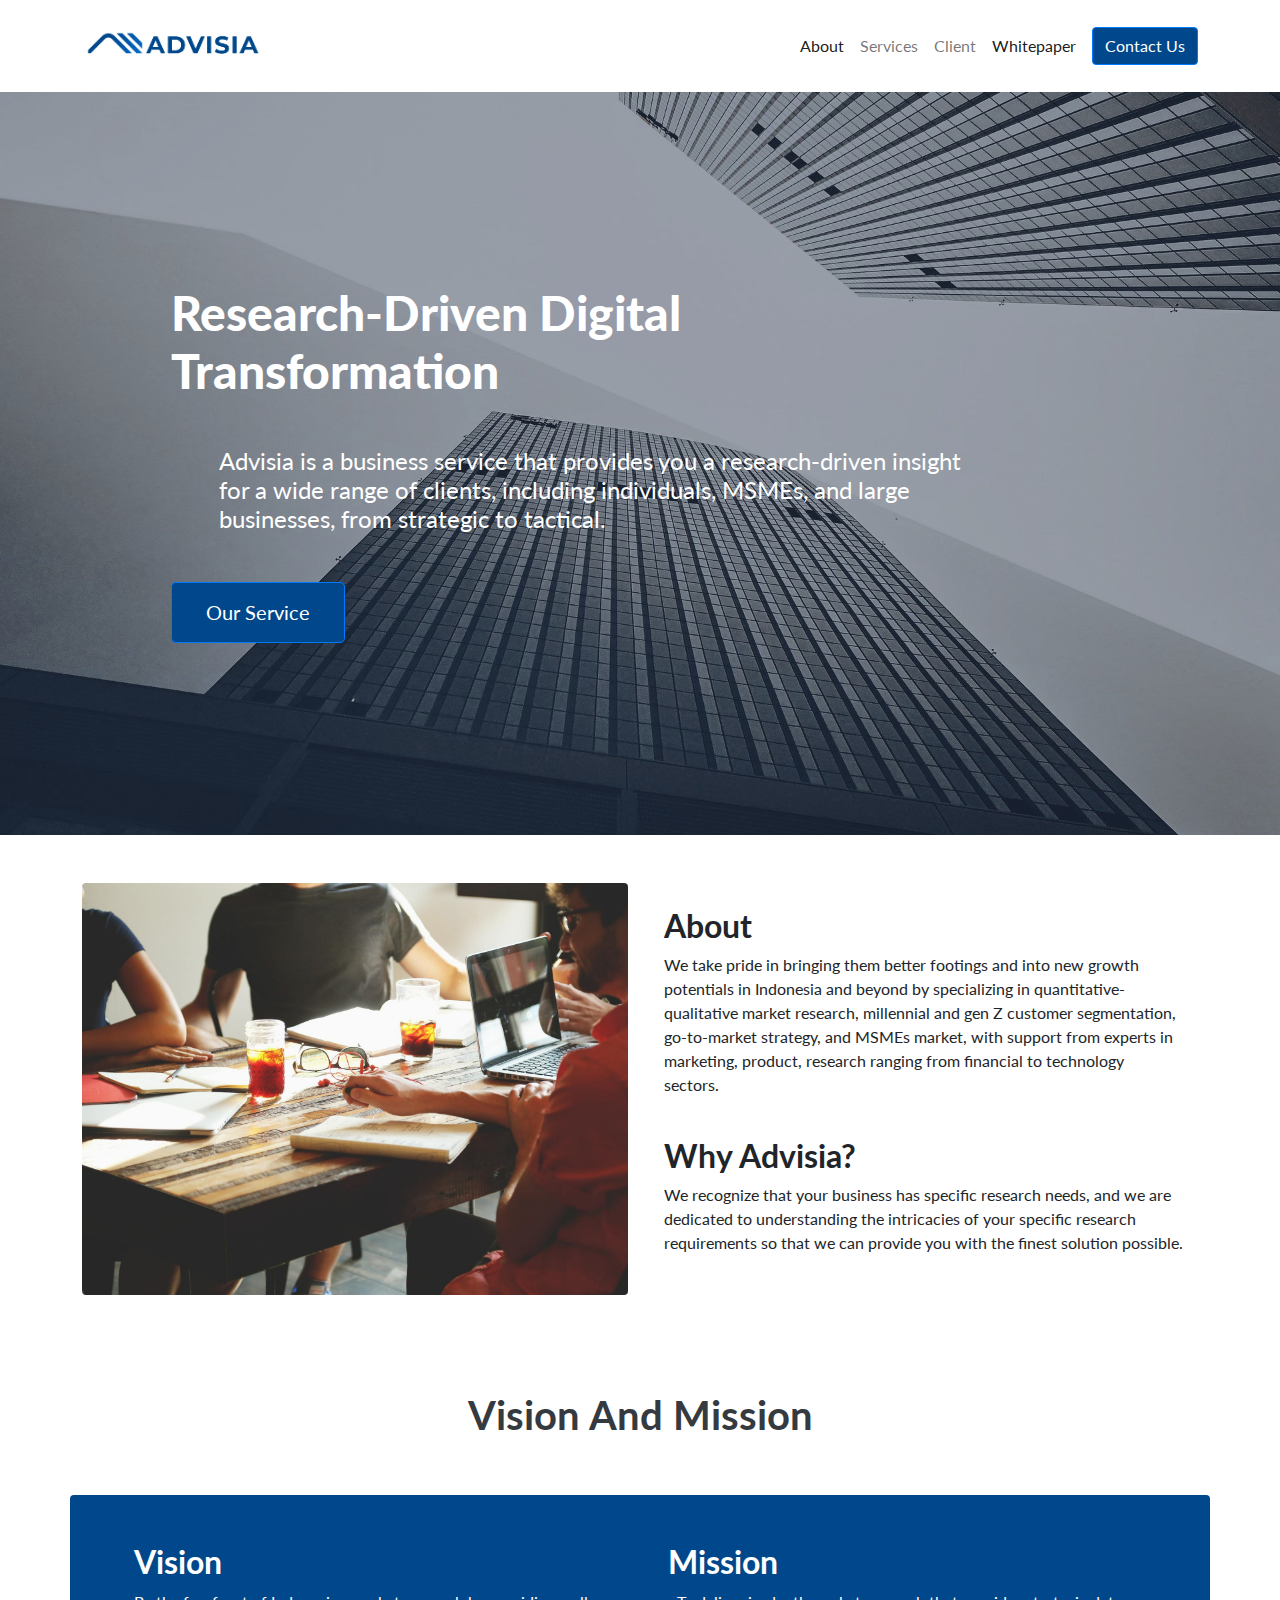
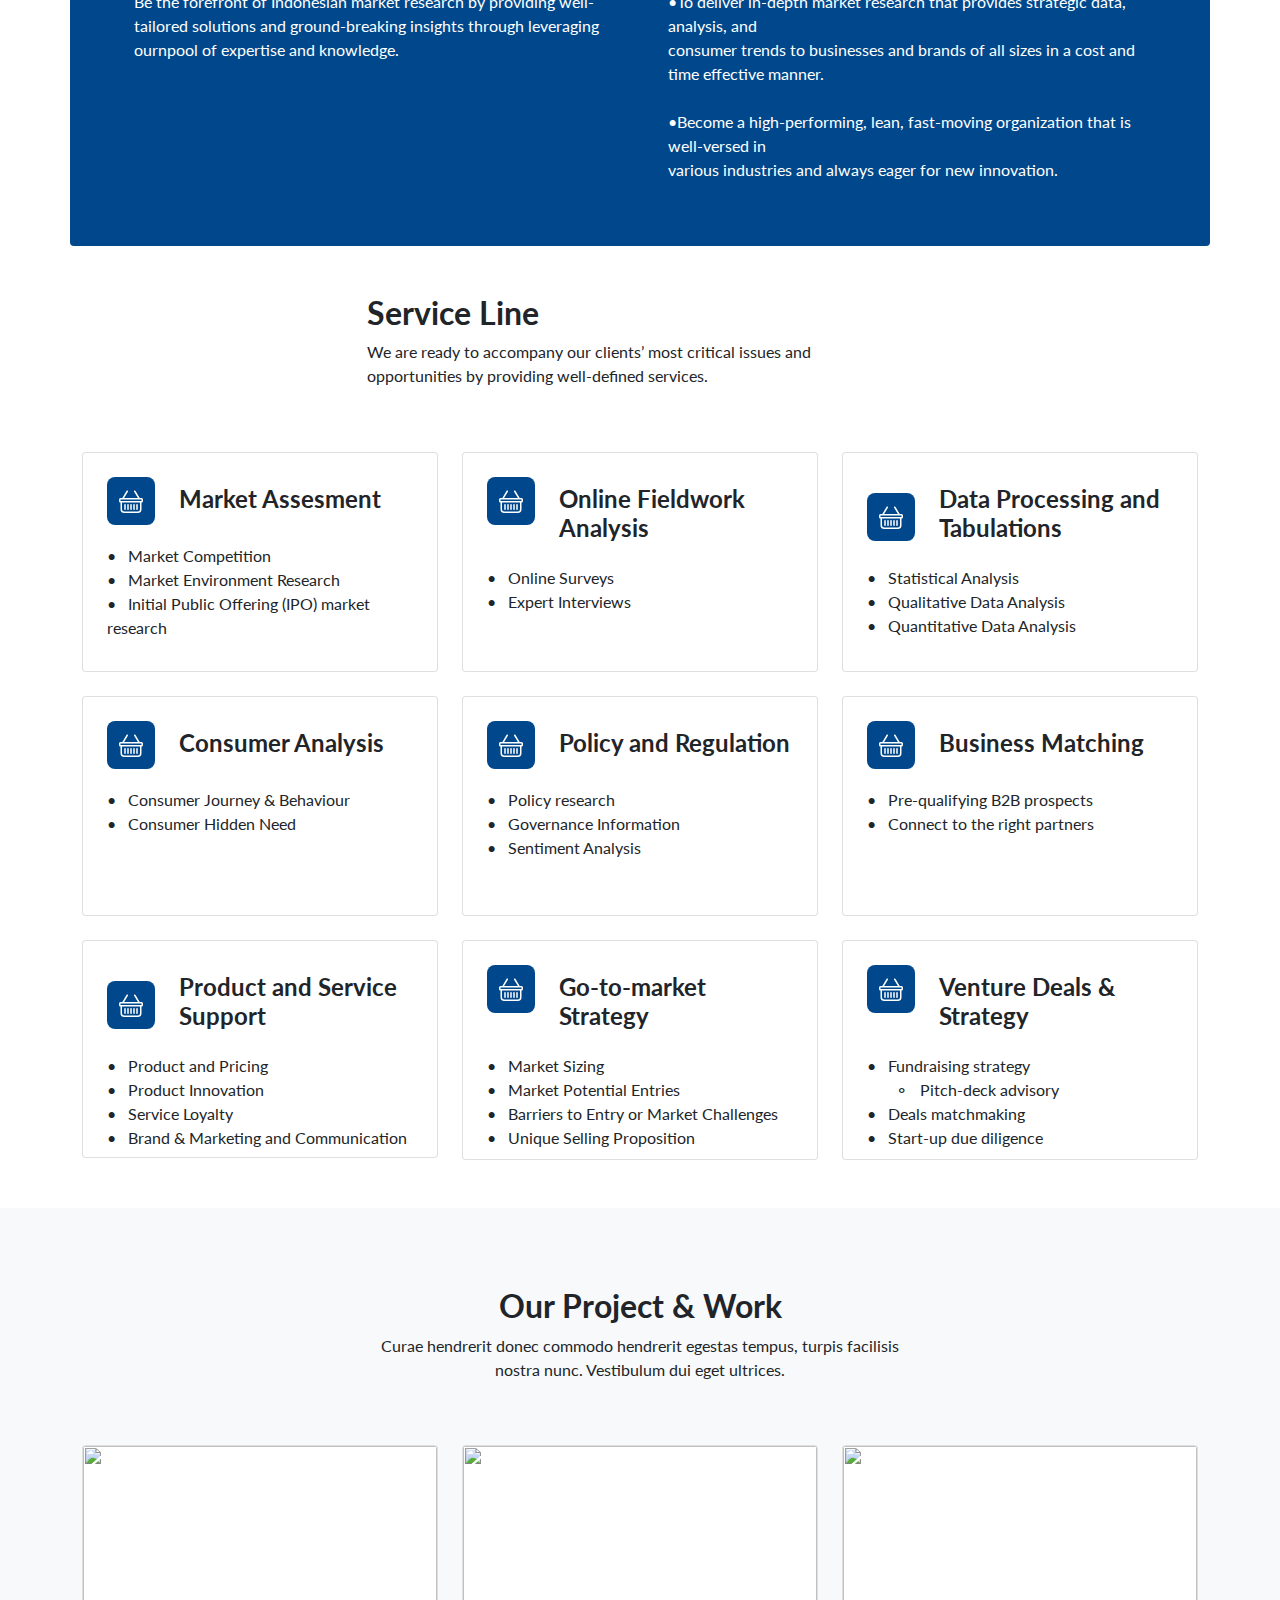
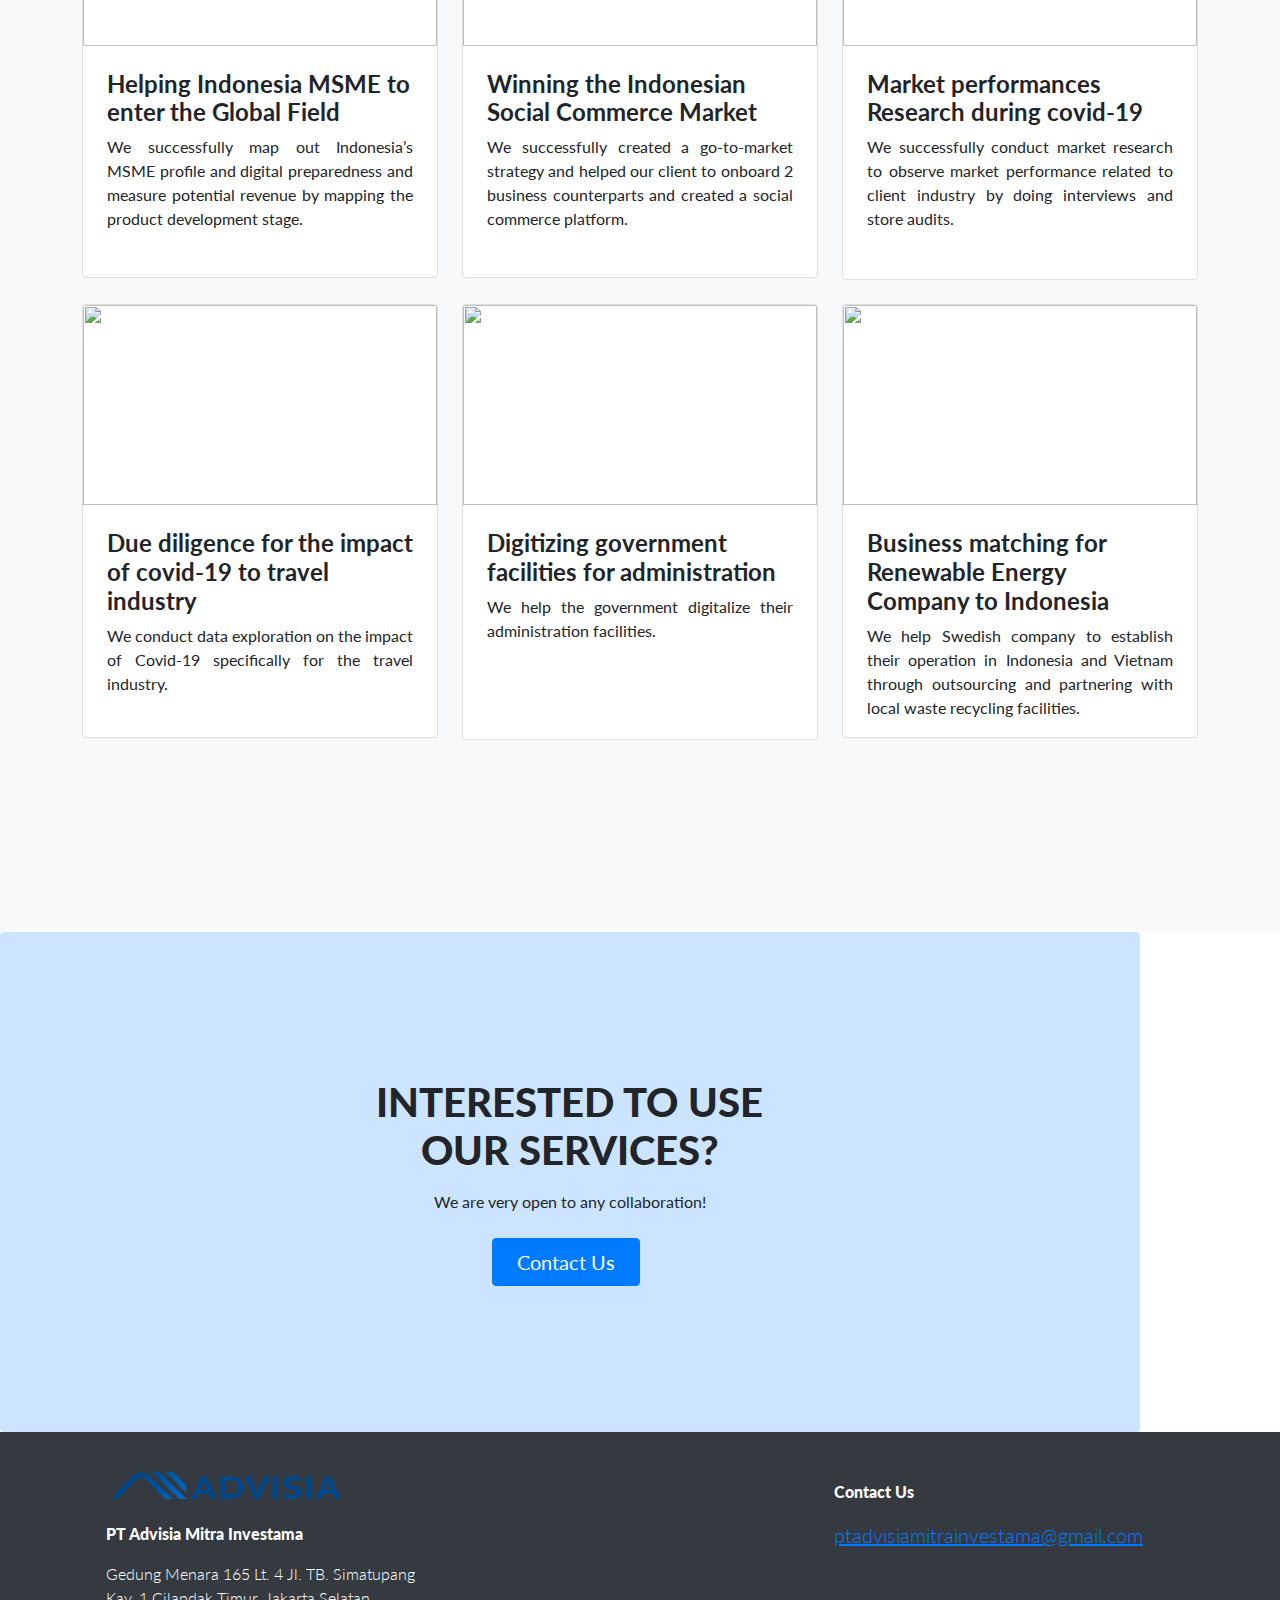
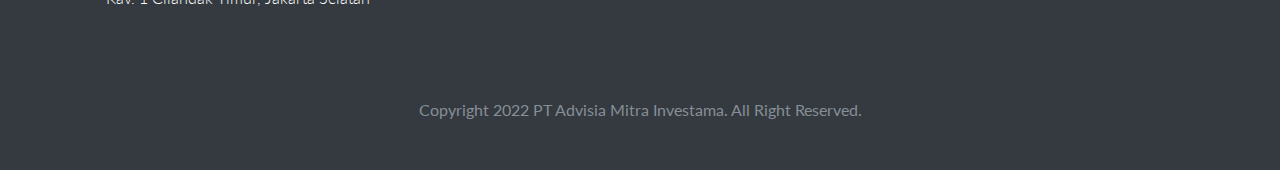
==== index.html @ 98054dd5 "First Commit" ====
<!DOCTYPE html>
<html style="--bs-primary: #00488B;--bs-primary-rgb: 0,72,139;">

<head>
    <meta charset="utf-8">
    <meta name="viewport" content="width=device-width, initial-scale=1.0, shrink-to-fit=no">
    <title>Home - Brand</title>
    <link rel="stylesheet" href="assets/bootstrap/css/bootstrap.min.css">
    <link rel="stylesheet" href="https://fonts.googleapis.com/css?family=Lato:300,400,700,300italic,400italic,700italic&amp;display=swap">
    <link rel="stylesheet" href="assets/css/Articles-Cards.css">
    <link rel="stylesheet" href="assets/css/Features-Cards.css">
</head>

<body>
    <nav class="navbar navbar-light navbar-expand-md py-3">
        <div class="container"><a class="navbar-brand d-flex align-items-center" href="#"><img src="assets/img/Logo%20adv.png" height="50px"></a><button data-bs-toggle="collapse" class="navbar-toggler" data-bs-target="#navcol-2"><span class="visually-hidden">Toggle navigation</span><span class="navbar-toggler-icon"></span></button>
            <div class="collapse navbar-collapse" id="navcol-2">
                <ul class="navbar-nav fw-normal d-xl-flex ms-auto">
                    <li class="nav-item"><a class="nav-link active" href="#">About</a></li>
                    <li class="nav-item"><a class="nav-link" href="#">Services</a></li>
                    <li class="nav-item"><a class="nav-link" href="#">Client</a></li>
                    <li class="nav-item"><a class="nav-link active" href="Whitepaper.html">Whitepaper</a></li>
                </ul><a class="btn btn-primary ms-md-2" role="button" href="#" style="background: #00488B;">Contact Us</a>
            </div>
        </div>
    </nav>
    <header class="text-center text-white masthead" style="background:url('assets/img/Header_BG.jpg')no-repeat center center;background-size:cover;">
        <div class="text-start overlay"></div>
        <div class="container" style="padding: 0px;text-align: left;margin-left: 25.2px;margin-right: 19.2px;">
            <div class="row">
                <div class="col-lg-11 col-xl-9 mx-auto position-relative">
                    <h1 class="fw-bolder text-start mb-5" style="padding: 0px;margin-right: 18px;"><strong>Research-Driven Digital Transformation</strong><br></h1>
                </div>
                <div class="col-lg-11 col-xl-8 col-xxl-9 mx-auto position-relative">
                    <h4 class="fw-normal text-start mb-5">Advisia is a business service that provides you a research-driven insight for a wide range of clients, including individuals, MSMEs, and large businesses, from strategic to tactical.<br></h4>
                </div>
                <div class="col-lg-11 col-xl-9 mx-auto position-relative"><button class="btn btn-primary btn-lg" type="button" style="width: 174.325px;height: 61px;background: #00488B;">Our Service</button></div>
            </div>
        </div>
    </header>
    <section>
        <div class="container py-4 py-xl-5">
            <div class="row row-cols-1 row-cols-md-2">
                <div class="col-xxl-5"><img class="rounded w-100 h-100 fit-cover" style="min-height: 300px;" src="assets/img/About_BG.jpg"></div>
                <div class="col d-flex flex-column justify-content-center p-4">
                    <div class="text-center text-md-start d-flex flex-column align-items-center align-items-md-start">
                        <div>
                            <h2>About</h2>
                            <p class="text-start">We take pride in bringing them better footings and into new growth potentials in Indonesia and beyond by specializing in quantitative-qualitative market research, millennial and gen Z customer segmentation, go-to-market strategy, and MSMEs market, with support from experts in marketing, product, research ranging from financial to technology sectors.&nbsp;<br><br></p>
                            <h2>Why Advisia?</h2>
                            <p class="text-start">We recognize that your business has specific research needs, and we are dedicated to understanding the intricacies of your specific research requirements so that we can provide you with the finest solution possible.<br></p>
                        </div>
                    </div>
                </div>
            </div>
        </div>
    </section>
    <div class="row mb-5 mt-5">
        <div class="col-md-8 col-xl-6 text-center mx-auto">
            <h1 class="text-dark">Vision And Mission</h1>
        </div>
    </div>
    <section>
        <div class="container text-white bg-primary border rounded border-0 p-4 p-lg-5 py-4 py-xl-5">
            <div class="row">
                <div class="col-md-6">
                    <div class="px-3">
                        <h2 class="text-white">Vision</h2>
                        <p>Be the forefront of Indonesian market research by providing well-tailored solutions and ground-breaking insights through leveraging ournpool of expertise and knowledge.<br></p>
                    </div>
                </div>
                <div class="col-md-6">
                    <div class="px-3">
                        <h2 class="text-white">Mission</h2>
                        <p>•To deliver in-depth market research that provides strategic data, analysis, and<br>consumer trends to businesses and brands of all sizes in a cost and time effective manner.<br><br>•Become a high-performing, lean, fast-moving organization that is well-versed in<br>various industries and always eager for new innovation.<br></p>
                    </div>
                </div>
            </div>
        </div>
    </section>
    <section>
        <div class="container py-4 py-xl-5">
            <div class="row mb-5">
                <div class="col-md-8 col-xl-6 text-center mx-auto">
                    <h2 class="text-start">Service Line</h2>
                    <p class="text-start w-lg-50">We are ready to accompany our clients’ most critical issues and<br>opportunities by providing well-defined services.<br></p>
                </div>
            </div>
            <div class="row gy-4 row-cols-1 row-cols-md-2 row-cols-xl-3">
                <div class="col">
                    <div class="card">
                        <div class="card-body p-4" style="height: 218px;">
                            <div class="row">
                                <div class="col-auto">
                                    <div class="bs-icon-md bs-icon-rounded bs-icon-primary d-flex justify-content-center align-items-center d-inline-block mb-1 bs-icon"><svg xmlns="http://www.w3.org/2000/svg" width="1em" height="1em" fill="currentColor" viewBox="0 0 16 16" class="bi bi-basket">
                                            <path d="M5.757 1.071a.5.5 0 0 1 .172.686L3.383 6h9.234L10.07 1.757a.5.5 0 1 1 .858-.514L13.783 6H15a1 1 0 0 1 1 1v1a1 1 0 0 1-1 1v4.5a2.5 2.5 0 0 1-2.5 2.5h-9A2.5 2.5 0 0 1 1 13.5V9a1 1 0 0 1-1-1V7a1 1 0 0 1 1-1h1.217L5.07 1.243a.5.5 0 0 1 .686-.172zM2 9v4.5A1.5 1.5 0 0 0 3.5 15h9a1.5 1.5 0 0 0 1.5-1.5V9H2zM1 7v1h14V7H1zm3 3a.5.5 0 0 1 .5.5v3a.5.5 0 0 1-1 0v-3A.5.5 0 0 1 4 10zm2 0a.5.5 0 0 1 .5.5v3a.5.5 0 0 1-1 0v-3A.5.5 0 0 1 6 10zm2 0a.5.5 0 0 1 .5.5v3a.5.5 0 0 1-1 0v-3A.5.5 0 0 1 8 10zm2 0a.5.5 0 0 1 .5.5v3a.5.5 0 0 1-1 0v-3a.5.5 0 0 1 .5-.5zm2 0a.5.5 0 0 1 .5.5v3a.5.5 0 0 1-1 0v-3a.5.5 0 0 1 .5-.5z"></path>
                                        </svg></div>
                                </div>
                                <div class="col">
                                    <h4 class="text-start mt-2">Market Assesment</h4>
                                </div>
                            </div>
                            <p class="text-start card-text" style="margin-top: 15px;">•&nbsp; &nbsp;Market Competition<br>•&nbsp; &nbsp;Market Environment Research<br>•&nbsp; &nbsp;Initial Public Offering (IPO) market research<br><br></p>
                        </div>
                    </div>
                </div>
                <div class="col">
                    <div class="card">
                        <div class="card-body p-4" style="height: 218px;">
                            <div class="row">
                                <div class="col-auto">
                                    <div class="bs-icon-md bs-icon-rounded bs-icon-primary d-flex justify-content-center align-items-center d-inline-block mb-1 bs-icon"><svg xmlns="http://www.w3.org/2000/svg" width="1em" height="1em" fill="currentColor" viewBox="0 0 16 16" class="bi bi-basket">
                                            <path d="M5.757 1.071a.5.5 0 0 1 .172.686L3.383 6h9.234L10.07 1.757a.5.5 0 1 1 .858-.514L13.783 6H15a1 1 0 0 1 1 1v1a1 1 0 0 1-1 1v4.5a2.5 2.5 0 0 1-2.5 2.5h-9A2.5 2.5 0 0 1 1 13.5V9a1 1 0 0 1-1-1V7a1 1 0 0 1 1-1h1.217L5.07 1.243a.5.5 0 0 1 .686-.172zM2 9v4.5A1.5 1.5 0 0 0 3.5 15h9a1.5 1.5 0 0 0 1.5-1.5V9H2zM1 7v1h14V7H1zm3 3a.5.5 0 0 1 .5.5v3a.5.5 0 0 1-1 0v-3A.5.5 0 0 1 4 10zm2 0a.5.5 0 0 1 .5.5v3a.5.5 0 0 1-1 0v-3A.5.5 0 0 1 6 10zm2 0a.5.5 0 0 1 .5.5v3a.5.5 0 0 1-1 0v-3A.5.5 0 0 1 8 10zm2 0a.5.5 0 0 1 .5.5v3a.5.5 0 0 1-1 0v-3a.5.5 0 0 1 .5-.5zm2 0a.5.5 0 0 1 .5.5v3a.5.5 0 0 1-1 0v-3a.5.5 0 0 1 .5-.5z"></path>
                                        </svg></div>
                                </div>
                                <div class="col">
                                    <h4 class="text-start mt-2">Online Fieldwork Analysis<br></h4>
                                </div>
                            </div>
                            <p class="text-start card-text" style="margin-top: 15px;">•&nbsp; &nbsp;Online Surveys<br>•&nbsp; &nbsp;Expert Interviews<br><br><br></p>
                        </div>
                    </div>
                </div>
                <div class="col">
                    <div class="card">
                        <div class="card-body p-4" style="height: 218px;">
                            <div class="row">
                                <div class="col-auto">
                                    <div class="bs-icon-md bs-icon-rounded bs-icon-primary text-center d-flex justify-content-center align-items-center d-inline-block mb-1 bs-icon mt-3"><svg xmlns="http://www.w3.org/2000/svg" width="1em" height="1em" fill="currentColor" viewBox="0 0 16 16" class="bi bi-basket">
                                            <path d="M5.757 1.071a.5.5 0 0 1 .172.686L3.383 6h9.234L10.07 1.757a.5.5 0 1 1 .858-.514L13.783 6H15a1 1 0 0 1 1 1v1a1 1 0 0 1-1 1v4.5a2.5 2.5 0 0 1-2.5 2.5h-9A2.5 2.5 0 0 1 1 13.5V9a1 1 0 0 1-1-1V7a1 1 0 0 1 1-1h1.217L5.07 1.243a.5.5 0 0 1 .686-.172zM2 9v4.5A1.5 1.5 0 0 0 3.5 15h9a1.5 1.5 0 0 0 1.5-1.5V9H2zM1 7v1h14V7H1zm3 3a.5.5 0 0 1 .5.5v3a.5.5 0 0 1-1 0v-3A.5.5 0 0 1 4 10zm2 0a.5.5 0 0 1 .5.5v3a.5.5 0 0 1-1 0v-3A.5.5 0 0 1 6 10zm2 0a.5.5 0 0 1 .5.5v3a.5.5 0 0 1-1 0v-3A.5.5 0 0 1 8 10zm2 0a.5.5 0 0 1 .5.5v3a.5.5 0 0 1-1 0v-3a.5.5 0 0 1 .5-.5zm2 0a.5.5 0 0 1 .5.5v3a.5.5 0 0 1-1 0v-3a.5.5 0 0 1 .5-.5z"></path>
                                        </svg></div>
                                </div>
                                <div class="col">
                                    <h4 class="text-start mt-2">Data Processing and Tabulations<br></h4>
                                </div>
                            </div>
                            <p class="text-start card-text" style="margin-top: 15px;">•&nbsp; &nbsp;Statistical Analysis<br>•&nbsp; &nbsp;Qualitative Data Analysis<br>•&nbsp; &nbsp;Quantitative Data Analysis<br><br></p>
                        </div>
                    </div>
                </div>
                <div class="col">
                    <div class="card">
                        <div class="card-body p-4" style="height: 218px;">
                            <div class="row">
                                <div class="col-auto">
                                    <div class="bs-icon-md bs-icon-rounded bs-icon-primary d-flex justify-content-center align-items-center d-inline-block mb-1 bs-icon"><svg xmlns="http://www.w3.org/2000/svg" width="1em" height="1em" fill="currentColor" viewBox="0 0 16 16" class="bi bi-basket">
                                            <path d="M5.757 1.071a.5.5 0 0 1 .172.686L3.383 6h9.234L10.07 1.757a.5.5 0 1 1 .858-.514L13.783 6H15a1 1 0 0 1 1 1v1a1 1 0 0 1-1 1v4.5a2.5 2.5 0 0 1-2.5 2.5h-9A2.5 2.5 0 0 1 1 13.5V9a1 1 0 0 1-1-1V7a1 1 0 0 1 1-1h1.217L5.07 1.243a.5.5 0 0 1 .686-.172zM2 9v4.5A1.5 1.5 0 0 0 3.5 15h9a1.5 1.5 0 0 0 1.5-1.5V9H2zM1 7v1h14V7H1zm3 3a.5.5 0 0 1 .5.5v3a.5.5 0 0 1-1 0v-3A.5.5 0 0 1 4 10zm2 0a.5.5 0 0 1 .5.5v3a.5.5 0 0 1-1 0v-3A.5.5 0 0 1 6 10zm2 0a.5.5 0 0 1 .5.5v3a.5.5 0 0 1-1 0v-3A.5.5 0 0 1 8 10zm2 0a.5.5 0 0 1 .5.5v3a.5.5 0 0 1-1 0v-3a.5.5 0 0 1 .5-.5zm2 0a.5.5 0 0 1 .5.5v3a.5.5 0 0 1-1 0v-3a.5.5 0 0 1 .5-.5z"></path>
                                        </svg></div>
                                </div>
                                <div class="col">
                                    <h4 class="text-start mt-2">Consumer Analysis<br></h4>
                                </div>
                            </div>
                            <p class="text-start card-text" style="margin-top: 15px;">•&nbsp; &nbsp;Consumer Journey &amp; Behaviour<br>•&nbsp; &nbsp;Consumer Hidden Need<br></p>
                        </div>
                    </div>
                </div>
                <div class="col">
                    <div class="card">
                        <div class="card-body p-4" style="height: 218px;">
                            <div class="row">
                                <div class="col-auto">
                                    <div class="bs-icon-md bs-icon-rounded bs-icon-primary d-flex justify-content-center align-items-center d-inline-block mb-1 bs-icon"><svg xmlns="http://www.w3.org/2000/svg" width="1em" height="1em" fill="currentColor" viewBox="0 0 16 16" class="bi bi-basket">
                                            <path d="M5.757 1.071a.5.5 0 0 1 .172.686L3.383 6h9.234L10.07 1.757a.5.5 0 1 1 .858-.514L13.783 6H15a1 1 0 0 1 1 1v1a1 1 0 0 1-1 1v4.5a2.5 2.5 0 0 1-2.5 2.5h-9A2.5 2.5 0 0 1 1 13.5V9a1 1 0 0 1-1-1V7a1 1 0 0 1 1-1h1.217L5.07 1.243a.5.5 0 0 1 .686-.172zM2 9v4.5A1.5 1.5 0 0 0 3.5 15h9a1.5 1.5 0 0 0 1.5-1.5V9H2zM1 7v1h14V7H1zm3 3a.5.5 0 0 1 .5.5v3a.5.5 0 0 1-1 0v-3A.5.5 0 0 1 4 10zm2 0a.5.5 0 0 1 .5.5v3a.5.5 0 0 1-1 0v-3A.5.5 0 0 1 6 10zm2 0a.5.5 0 0 1 .5.5v3a.5.5 0 0 1-1 0v-3A.5.5 0 0 1 8 10zm2 0a.5.5 0 0 1 .5.5v3a.5.5 0 0 1-1 0v-3a.5.5 0 0 1 .5-.5zm2 0a.5.5 0 0 1 .5.5v3a.5.5 0 0 1-1 0v-3a.5.5 0 0 1 .5-.5z"></path>
                                        </svg></div>
                                </div>
                                <div class="col">
                                    <h4 class="text-start mt-2">Policy and Regulation<br></h4>
                                </div>
                            </div>
                            <p class="text-start card-text" style="margin-top: 15px;">•&nbsp; &nbsp;Policy research<br>•&nbsp; &nbsp;Governance Information<br>•&nbsp; &nbsp;Sentiment Analysis<br><br></p>
                        </div>
                    </div>
                </div>
                <div class="col">
                    <div class="card">
                        <div class="card-body p-4" style="height: 218px;">
                            <div class="row">
                                <div class="col-auto">
                                    <div class="bs-icon-md bs-icon-rounded bs-icon-primary d-flex justify-content-center align-items-center d-inline-block mb-1 bs-icon"><svg xmlns="http://www.w3.org/2000/svg" width="1em" height="1em" fill="currentColor" viewBox="0 0 16 16" class="bi bi-basket">
                                            <path d="M5.757 1.071a.5.5 0 0 1 .172.686L3.383 6h9.234L10.07 1.757a.5.5 0 1 1 .858-.514L13.783 6H15a1 1 0 0 1 1 1v1a1 1 0 0 1-1 1v4.5a2.5 2.5 0 0 1-2.5 2.5h-9A2.5 2.5 0 0 1 1 13.5V9a1 1 0 0 1-1-1V7a1 1 0 0 1 1-1h1.217L5.07 1.243a.5.5 0 0 1 .686-.172zM2 9v4.5A1.5 1.5 0 0 0 3.5 15h9a1.5 1.5 0 0 0 1.5-1.5V9H2zM1 7v1h14V7H1zm3 3a.5.5 0 0 1 .5.5v3a.5.5 0 0 1-1 0v-3A.5.5 0 0 1 4 10zm2 0a.5.5 0 0 1 .5.5v3a.5.5 0 0 1-1 0v-3A.5.5 0 0 1 6 10zm2 0a.5.5 0 0 1 .5.5v3a.5.5 0 0 1-1 0v-3A.5.5 0 0 1 8 10zm2 0a.5.5 0 0 1 .5.5v3a.5.5 0 0 1-1 0v-3a.5.5 0 0 1 .5-.5zm2 0a.5.5 0 0 1 .5.5v3a.5.5 0 0 1-1 0v-3a.5.5 0 0 1 .5-.5z"></path>
                                        </svg></div>
                                </div>
                                <div class="col">
                                    <h4 class="text-start mt-2">Business Matching<br></h4>
                                </div>
                            </div>
                            <p class="text-start card-text" style="margin-top: 15px;">•&nbsp; &nbsp;Pre-qualifying B2B prospects<br>•&nbsp; &nbsp;Connect to the right partners<br><br></p>
                        </div>
                    </div>
                </div>
                <div class="col">
                    <div class="card" style="height: 218px;">
                        <div class="card-body p-4">
                            <div class="row">
                                <div class="col-auto">
                                    <div class="bs-icon-md bs-icon-rounded bs-icon-primary d-flex justify-content-center align-items-center d-inline-block mb-1 bs-icon mt-3"><svg xmlns="http://www.w3.org/2000/svg" width="1em" height="1em" fill="currentColor" viewBox="0 0 16 16" class="bi bi-basket">
                                            <path d="M5.757 1.071a.5.5 0 0 1 .172.686L3.383 6h9.234L10.07 1.757a.5.5 0 1 1 .858-.514L13.783 6H15a1 1 0 0 1 1 1v1a1 1 0 0 1-1 1v4.5a2.5 2.5 0 0 1-2.5 2.5h-9A2.5 2.5 0 0 1 1 13.5V9a1 1 0 0 1-1-1V7a1 1 0 0 1 1-1h1.217L5.07 1.243a.5.5 0 0 1 .686-.172zM2 9v4.5A1.5 1.5 0 0 0 3.5 15h9a1.5 1.5 0 0 0 1.5-1.5V9H2zM1 7v1h14V7H1zm3 3a.5.5 0 0 1 .5.5v3a.5.5 0 0 1-1 0v-3A.5.5 0 0 1 4 10zm2 0a.5.5 0 0 1 .5.5v3a.5.5 0 0 1-1 0v-3A.5.5 0 0 1 6 10zm2 0a.5.5 0 0 1 .5.5v3a.5.5 0 0 1-1 0v-3A.5.5 0 0 1 8 10zm2 0a.5.5 0 0 1 .5.5v3a.5.5 0 0 1-1 0v-3a.5.5 0 0 1 .5-.5zm2 0a.5.5 0 0 1 .5.5v3a.5.5 0 0 1-1 0v-3a.5.5 0 0 1 .5-.5z"></path>
                                        </svg></div>
                                </div>
                                <div class="col">
                                    <h4 class="text-start mt-2">Product and Service Support<br></h4>
                                </div>
                            </div>
                            <p class="text-start card-text" style="margin-top: 15px;">•&nbsp; &nbsp;Product and Pricing<br>•&nbsp; &nbsp;Product Innovation<br>•&nbsp; &nbsp;Service Loyalty<br>•&nbsp; &nbsp;Brand &amp; Marketing and Communication<br><br></p>
                        </div>
                    </div>
                </div>
                <div class="col">
                    <div class="card">
                        <div class="card-body p-4" style="height: 218px;">
                            <div class="row">
                                <div class="col-auto">
                                    <div class="bs-icon-md bs-icon-rounded bs-icon-primary d-flex justify-content-center align-items-center d-inline-block mb-1 bs-icon"><svg xmlns="http://www.w3.org/2000/svg" width="1em" height="1em" fill="currentColor" viewBox="0 0 16 16" class="bi bi-basket">
                                            <path d="M5.757 1.071a.5.5 0 0 1 .172.686L3.383 6h9.234L10.07 1.757a.5.5 0 1 1 .858-.514L13.783 6H15a1 1 0 0 1 1 1v1a1 1 0 0 1-1 1v4.5a2.5 2.5 0 0 1-2.5 2.5h-9A2.5 2.5 0 0 1 1 13.5V9a1 1 0 0 1-1-1V7a1 1 0 0 1 1-1h1.217L5.07 1.243a.5.5 0 0 1 .686-.172zM2 9v4.5A1.5 1.5 0 0 0 3.5 15h9a1.5 1.5 0 0 0 1.5-1.5V9H2zM1 7v1h14V7H1zm3 3a.5.5 0 0 1 .5.5v3a.5.5 0 0 1-1 0v-3A.5.5 0 0 1 4 10zm2 0a.5.5 0 0 1 .5.5v3a.5.5 0 0 1-1 0v-3A.5.5 0 0 1 6 10zm2 0a.5.5 0 0 1 .5.5v3a.5.5 0 0 1-1 0v-3A.5.5 0 0 1 8 10zm2 0a.5.5 0 0 1 .5.5v3a.5.5 0 0 1-1 0v-3a.5.5 0 0 1 .5-.5zm2 0a.5.5 0 0 1 .5.5v3a.5.5 0 0 1-1 0v-3a.5.5 0 0 1 .5-.5z"></path>
                                        </svg></div>
                                </div>
                                <div class="col">
                                    <h4 class="text-start mt-2">Go-to-market Strategy<br></h4>
                                </div>
                            </div>
                            <p class="text-start card-text" style="margin-top: 15px;">•&nbsp; &nbsp;Market Sizing<br>•&nbsp; &nbsp;Market Potential Entries<br>•&nbsp; &nbsp;Barriers to Entry or Market Challenges<br>•&nbsp; &nbsp;Unique Selling Proposition<br><br></p>
                        </div>
                    </div>
                </div>
                <div class="col">
                    <div class="card">
                        <div class="card-body p-4" style="height: 218px;">
                            <div class="row">
                                <div class="col-auto">
                                    <div class="bs-icon-md bs-icon-rounded bs-icon-primary d-flex justify-content-center align-items-center d-inline-block mb-1 bs-icon"><svg xmlns="http://www.w3.org/2000/svg" width="1em" height="1em" fill="currentColor" viewBox="0 0 16 16" class="bi bi-basket">
                                            <path d="M5.757 1.071a.5.5 0 0 1 .172.686L3.383 6h9.234L10.07 1.757a.5.5 0 1 1 .858-.514L13.783 6H15a1 1 0 0 1 1 1v1a1 1 0 0 1-1 1v4.5a2.5 2.5 0 0 1-2.5 2.5h-9A2.5 2.5 0 0 1 1 13.5V9a1 1 0 0 1-1-1V7a1 1 0 0 1 1-1h1.217L5.07 1.243a.5.5 0 0 1 .686-.172zM2 9v4.5A1.5 1.5 0 0 0 3.5 15h9a1.5 1.5 0 0 0 1.5-1.5V9H2zM1 7v1h14V7H1zm3 3a.5.5 0 0 1 .5.5v3a.5.5 0 0 1-1 0v-3A.5.5 0 0 1 4 10zm2 0a.5.5 0 0 1 .5.5v3a.5.5 0 0 1-1 0v-3A.5.5 0 0 1 6 10zm2 0a.5.5 0 0 1 .5.5v3a.5.5 0 0 1-1 0v-3A.5.5 0 0 1 8 10zm2 0a.5.5 0 0 1 .5.5v3a.5.5 0 0 1-1 0v-3a.5.5 0 0 1 .5-.5zm2 0a.5.5 0 0 1 .5.5v3a.5.5 0 0 1-1 0v-3a.5.5 0 0 1 .5-.5z"></path>
                                        </svg></div>
                                </div>
                                <div class="col">
                                    <h4 class="text-start mt-2">Venture Deals &amp; Strategy<br></h4>
                                </div>
                            </div>
                            <p class="text-start card-text" style="margin-top: 15px;">•&nbsp; &nbsp;Fundraising strategy <br>&nbsp; &nbsp; &nbsp; &nbsp;⚬&nbsp; &nbsp;Pitch-deck advisory<br>•&nbsp; &nbsp;Deals&nbsp;matchmaking<br>•&nbsp; &nbsp;Start-up due diligence<br><br></p>
                        </div>
                    </div>
                </div>
            </div>
        </div>
    </section>
    <section class="text-center bg-light features-icons">
        <div class="container py-4 py-xl-5" style="margin-top: -81px;">
            <div class="row mb-5">
                <div class="col-md-8 col-xl-6 text-center mx-auto">
                    <h2>Our Project &amp; Work</h2>
                    <p class="w-lg-50">Curae hendrerit donec commodo hendrerit egestas tempus, turpis facilisis nostra nunc. Vestibulum dui eget ultrices.</p>
                </div>
            </div>
            <div class="row gy-4 row-cols-1 row-cols-md-2 row-cols-xl-3" style="margin: -25px -12px 0px;margin-bottom: 32px;">
                <div class="col">
                    <div class="card"><img class="card-img-top w-100 d-block fit-cover" style="height: 200px;" src="https://cdn.bootstrapstudio.io/placeholders/1400x800.png">
                        <div class="card-body p-4" style="height: 231.8px;">
                            <h4 class="card-title" style="text-align: left;">Helping Indonesia MSME to enter the Global Field<br></h4>
                            <p class="card-text" style="text-align: justify;">We successfully map out Indonesia’s MSME profile and digital preparedness and measure potential revenue by mapping the product development stage.<br></p>
                        </div>
                    </div>
                </div>
                <div class="col">
                    <div class="card"><img class="card-img-top w-100 d-block fit-cover" style="height: 200px;" src="https://cdn.bootstrapstudio.io/placeholders/1400x800.png">
                        <div class="card-body p-4" style="height: 231.8px;">
                            <h4 class="card-title" style="text-align: left;">Winning the Indonesian Social Commerce Market<br></h4>
                            <p class="card-text" style="text-align: justify;">We successfully created a go-to-market strategy and helped our client to onboard 2 business counterparts and created a social commerce platform.<br></p>
                        </div>
                    </div>
                </div>
                <div class="col">
                    <div class="card"><img class="card-img-top w-100 d-block fit-cover" style="height: 200px;" src="https://cdn.bootstrapstudio.io/placeholders/1400x800.png">
                        <div class="card-body p-4">
                            <h4 class="card-title" style="text-align: left;">Market performances Research during covid-19<br></h4>
                            <p class="card-text" style="text-align: justify;">We successfully conduct market research to observe market performance related to client industry by doing interviews and store audits.<br><br></p>
                        </div>
                    </div>
                </div>
                <div class="col">
                    <div class="card"><img class="card-img-top w-100 d-block fit-cover" style="height: 200px;" src="https://cdn.bootstrapstudio.io/placeholders/1400x800.png">
                        <div class="card-body p-4" style="height: 231.8px;">
                            <h4 class="card-title" style="text-align: left;">Due diligence for the impact of covid-19 to travel industry<br></h4>
                            <p class="card-text" style="text-align: justify;">We conduct data exploration on the impact of Covid-19 specifically for the travel industry.<br><br></p>
                        </div>
                    </div>
                </div>
                <div class="col">
                    <div class="card"><img class="card-img-top w-100 d-block fit-cover" style="height: 200px;" src="https://cdn.bootstrapstudio.io/placeholders/1400x800.png">
                        <div class="card-body p-4" style="height: 233.6px;">
                            <h4 class="card-title" style="text-align: left;">Digitizing government facilities for administration<br></h4>
                            <p class="card-text" style="text-align: justify;">We help the government digitalize their administration facilities.<br></p>
                        </div>
                    </div>
                </div>
                <div class="col">
                    <div class="card"><img class="card-img-top w-100 d-block fit-cover" style="height: 200px;" src="https://cdn.bootstrapstudio.io/placeholders/1400x800.png">
                        <div class="card-body p-4" style="height: 231.8px;">
                            <h4 class="card-title" style="text-align: left;">Business matching for Renewable Energy Company to Indonesia<br></h4>
                            <p class="card-text" style="text-align: justify;">We help Swedish company to establish their operation in Indonesia and Vietnam through outsourcing and partnering with local waste recycling facilities.<br><br><br></p>
                        </div>
                    </div>
                </div>
            </div>
        </div>
    </section>
    <section>
        <section>
            <div class="container" style="margin-right: 0px;margin-left: 0px;padding: 0px;">
                <div class="border rounded border-0 d-flex flex-column justify-content-center align-items-center" style="background: linear-gradient(rgba(0,123,255,0.2), rgba(0,123,255,0.2)), url(&quot;https://cdn.bootstrapstudio.io/placeholders/1400x800.png&quot;) center / cover;height: 500px;">
                    <div class="row">
                        <div class="col-md-10 col-xl-8 text-center d-flex d-sm-flex d-md-flex justify-content-center align-items-center mx-auto justify-content-md-start align-items-md-center justify-content-xl-center">
                            <div>
                                <h1 class="text-uppercase fw-bold mb-3"><strong>Interested to use our services?</strong><br></h1>
                                <p class="mb-4">We are very open to any collaboration!<br></p><button class="btn btn-primary fs-5 me-2 py-2 px-4" type="button">Contact Us</button>
                            </div>
                        </div>
                    </div>
                </div>
            </div>
        </section>
    </section>
    <footer class="text-center bg-dark">
        <div class="container">
            <div class="row py-4 px-4">
                <div class="col-md-4 text-start"><img src="assets/img/Logo%20adv.png" width="250 px">
                    <p class="fw-bold text-start text-white"><strong>PT&nbsp;Advisia Mitra Investama</strong><br></p>
                    <p class="fw-light text-start text-white">Gedung Menara 165 Lt. 4 Jl. TB. Simatupang Kav. 1 Cilandak Timur, Jakarta Selatan<br></p>
                </div>
                <div class="col-md-4"></div>
                <div class="col-md-4 py-4">
                    <p class="fw-bold text-start text-white"><strong>Contact Us</strong><br></p>
                    <p class="fs-5 fw-light text-start text-white"><a href="mailto:ptadvisiamitrainvestama@gmail.com">ptadvisiamitrainvestama@gmail.com</a><br></p>
                </div>
            </div>
        </div>
        <div class="container text-white py-4 py-lg-5">
            <p class="text-muted mb-0">Copyright 2022 PT&nbsp;Advisia Mitra Investama. All Right Reserved.<br></p>
        </div>
    </footer>
    <script src="assets/bootstrap/js/bootstrap.min.js"></script>
</body>

</html>
---- assets/css/Articles-Cards.css ----
.fit-cover {
  object-fit: cover;
}
---- assets/css/Features-Cards.css ----
.bs-icon {
  --bs-icon-size: .75rem;
  display: flex;
  flex-shrink: 0;
  justify-content: center;
  align-items: center;
  font-size: var(--bs-icon-size);
  width: calc(var(--bs-icon-size) * 2);
  height: calc(var(--bs-icon-size) * 2);
  color: var(--bs-primary);
}

.bs-icon-xs {
  --bs-icon-size: 1rem;
  width: calc(var(--bs-icon-size) * 1.5);
  height: calc(var(--bs-icon-size) * 1.5);
}

.bs-icon-sm {
  --bs-icon-size: 1rem;
}

.bs-icon-md {
  --bs-icon-size: 1.5rem;
}

.bs-icon-lg {
  --bs-icon-size: 2rem;
}

.bs-icon-xl {
  --bs-icon-size: 2.5rem;
}

.bs-icon.bs-icon-primary {
  color: var(--bs-white);
  background: var(--bs-primary);
}

.bs-icon.bs-icon-primary-light {
  color: var(--bs-primary);
  background: rgba(var(--bs-primary-rgb), .2);
}

.bs-icon.bs-icon-semi-white {
  color: var(--bs-primary);
  background: rgba(255, 255, 255, .5);
}

.bs-icon.bs-icon-rounded {
  border-radius: .5rem;
}

.bs-icon.bs-icon-circle {
  border-radius: 50%;
}
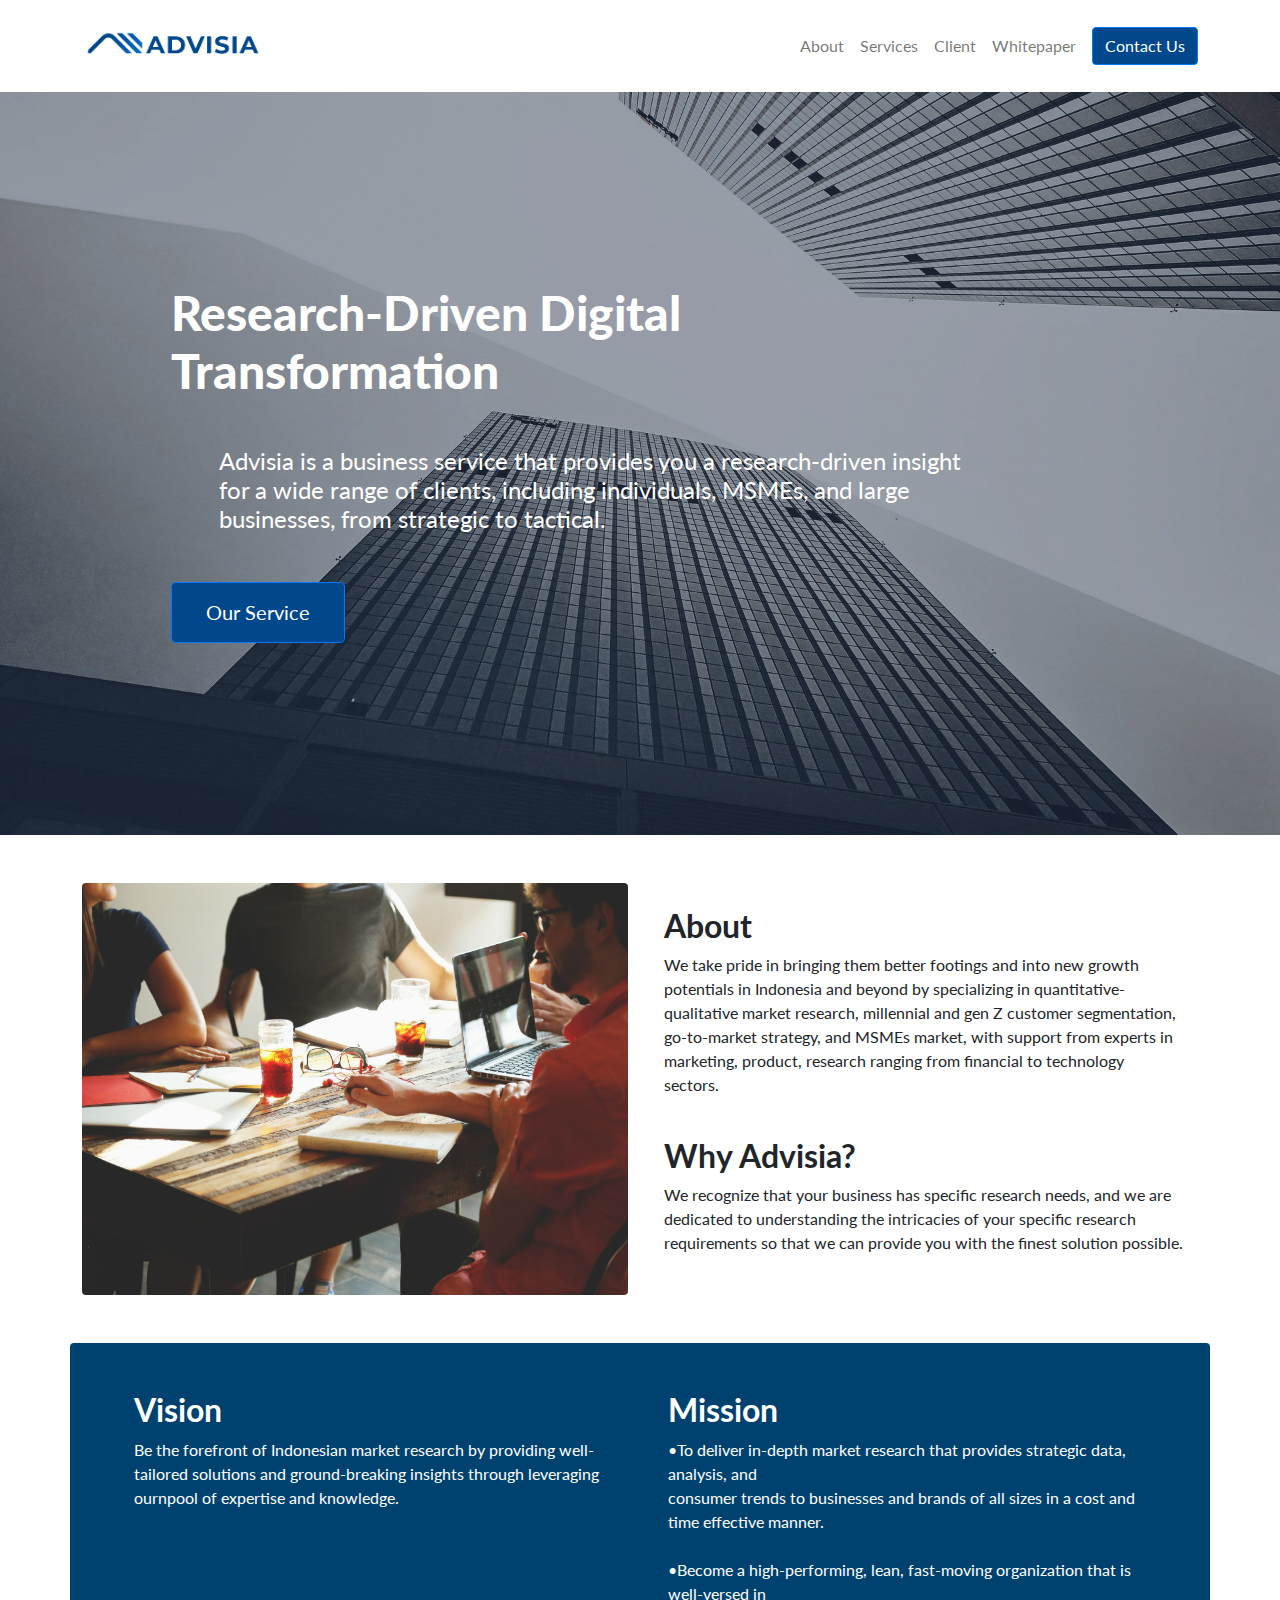
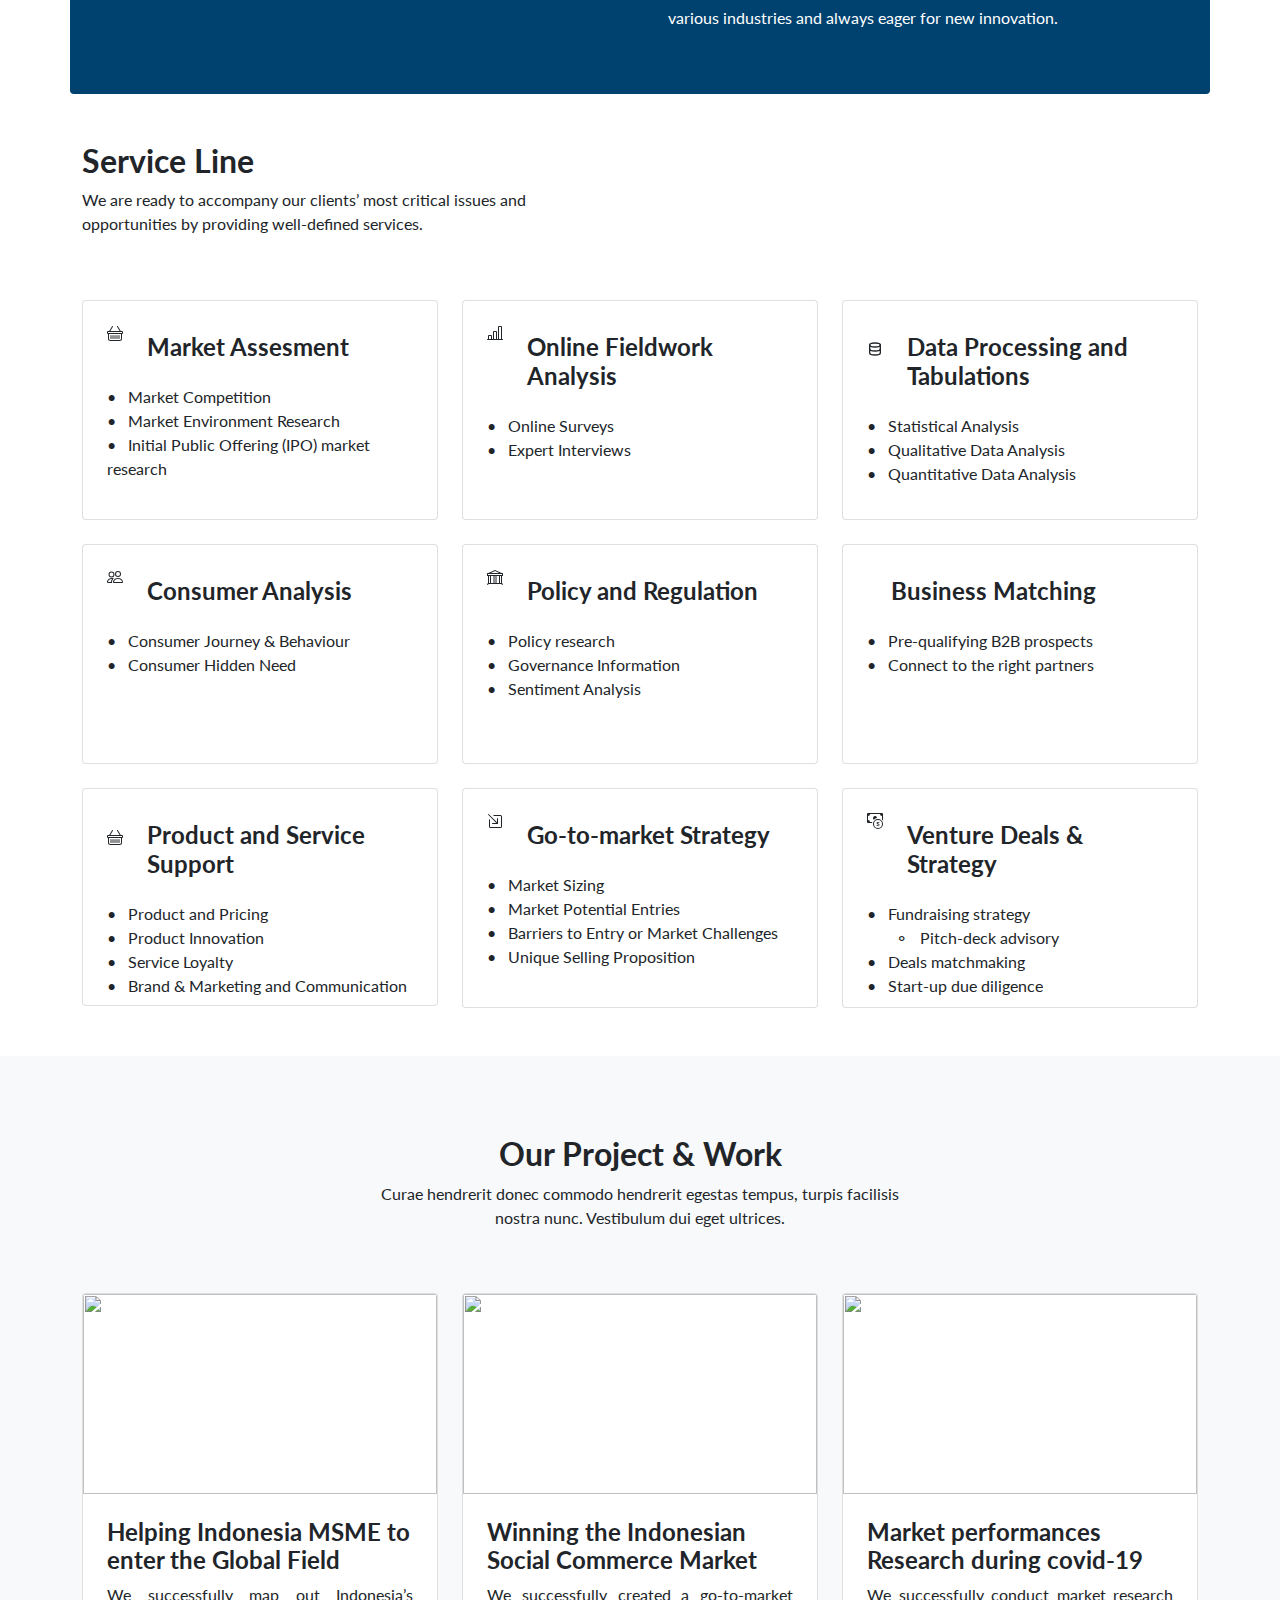
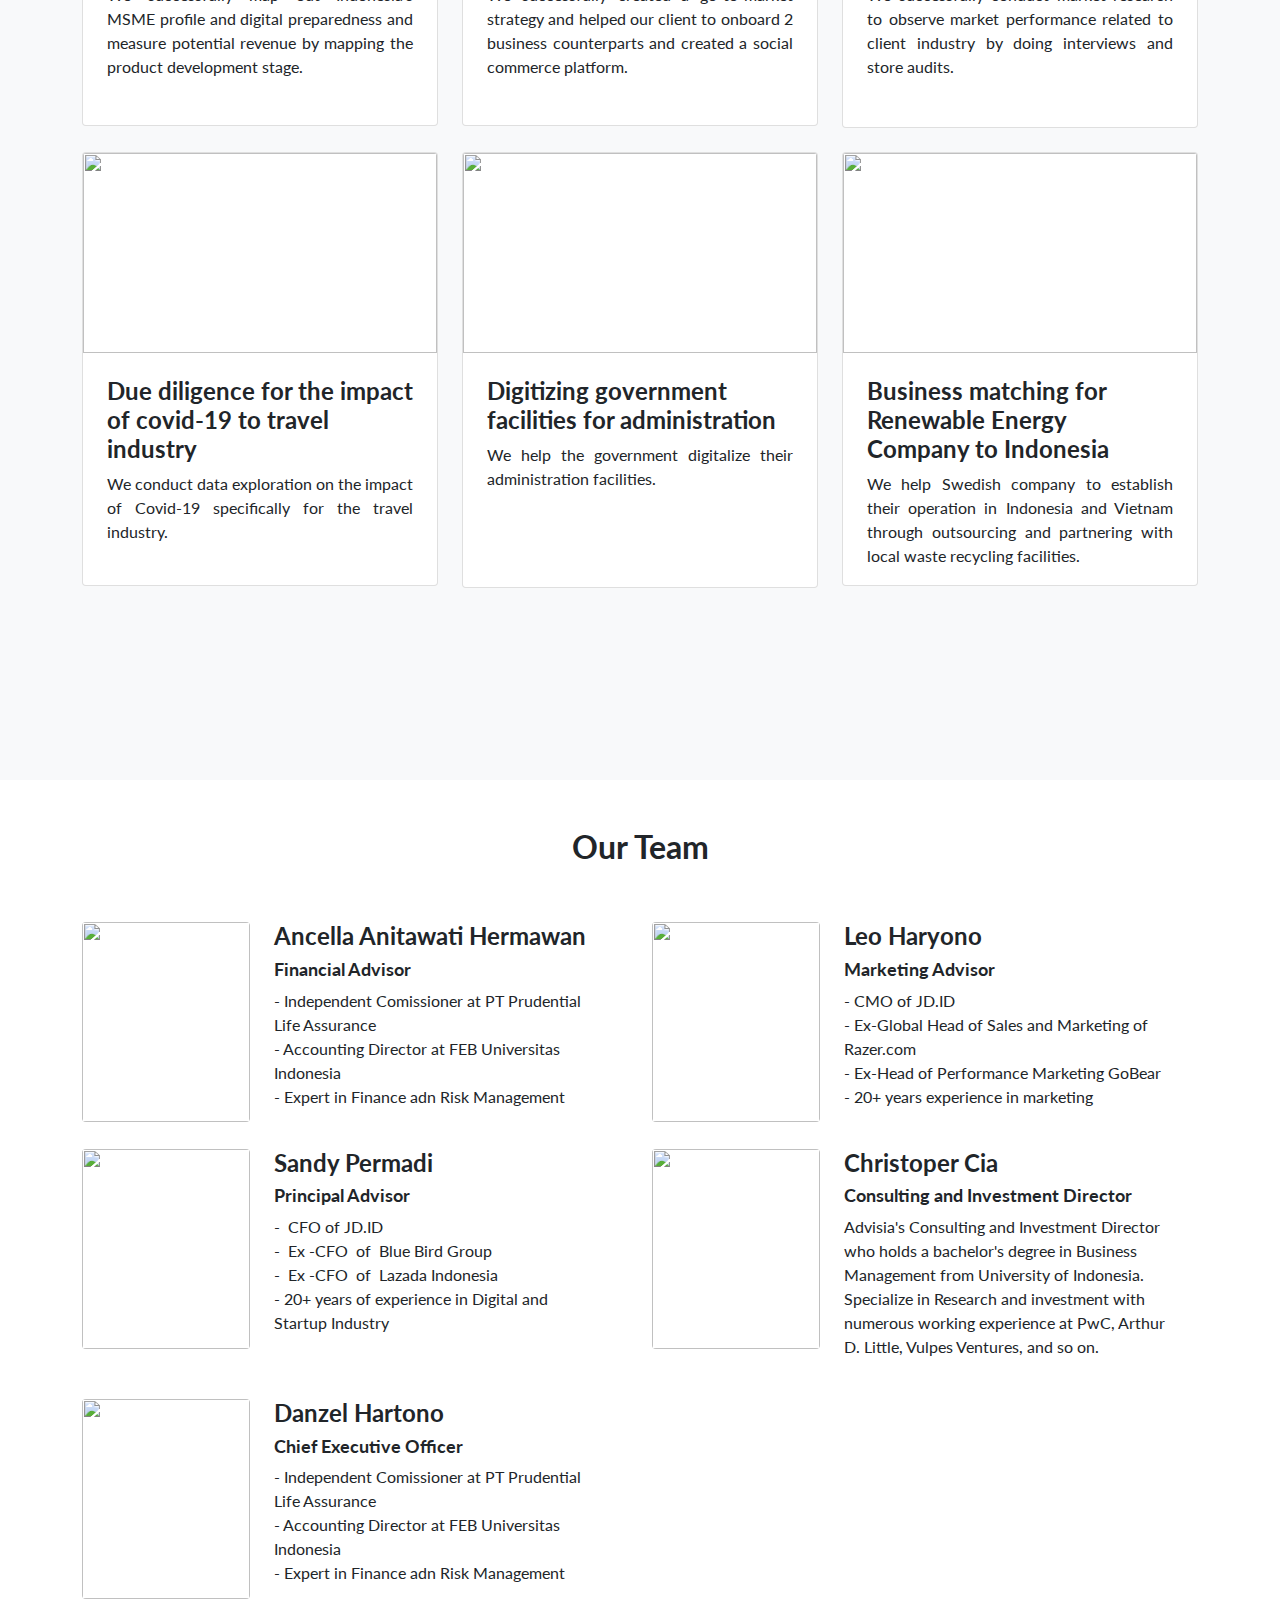
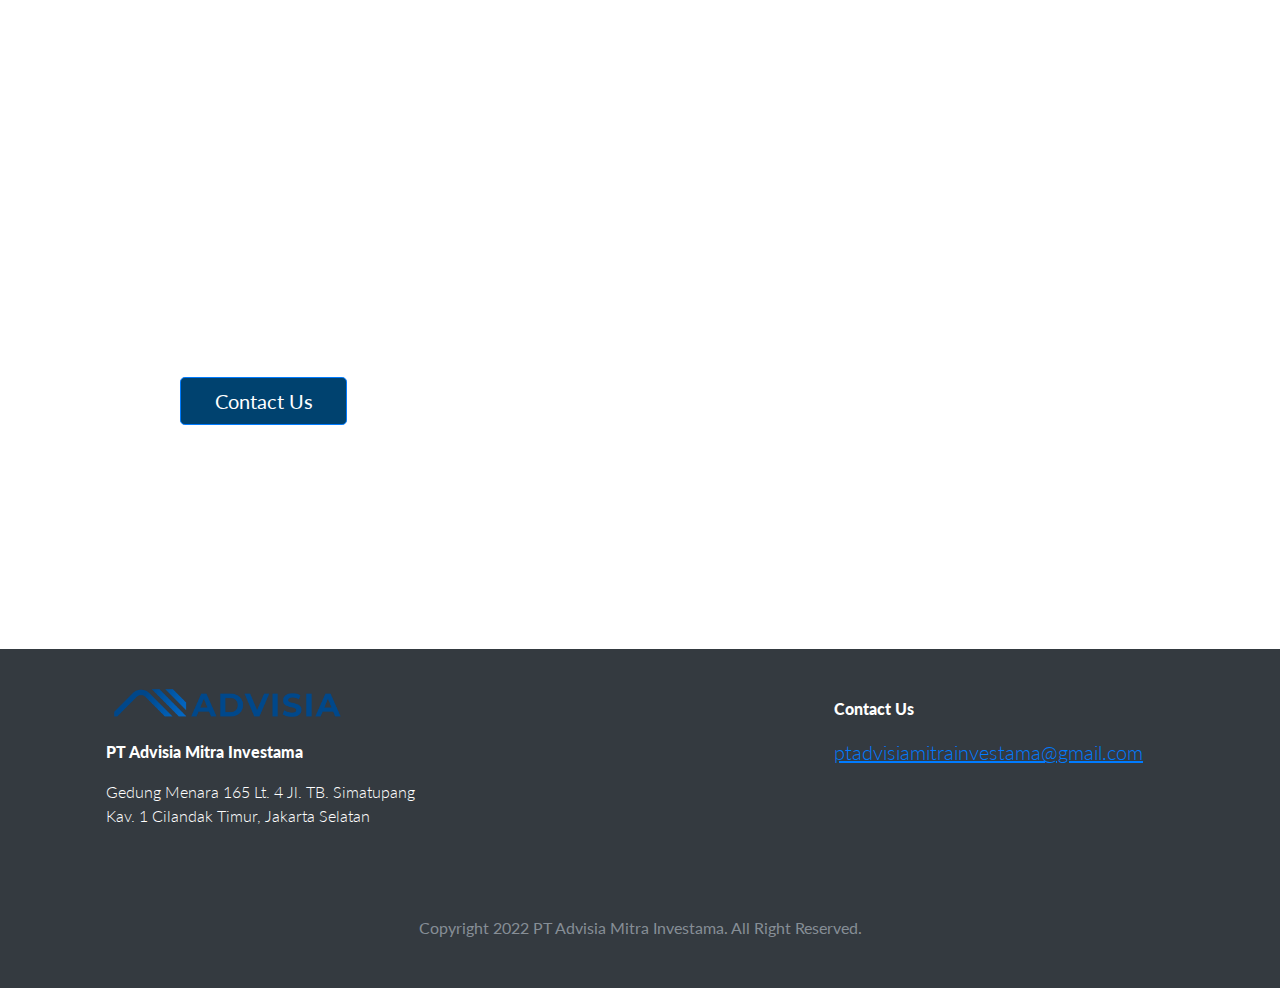
==== commit 52c967f8: "Form Added" ====
--- a/index.html
+++ b/index.html
@@ -1,343 +1,429 @@
 <!DOCTYPE html>
-<html style="--bs-primary: #00488B;--bs-primary-rgb: 0,72,139;">
-
-<head>
-    <meta charset="utf-8">
-    <meta name="viewport" content="width=device-width, initial-scale=1.0, shrink-to-fit=no">
-    <title>Home - Brand</title>
-    <link rel="stylesheet" href="assets/bootstrap/css/bootstrap.min.css">
-    <link rel="stylesheet" href="https://fonts.googleapis.com/css?family=Lato:300,400,700,300italic,400italic,700italic&amp;display=swap">
-    <link rel="stylesheet" href="assets/css/Articles-Cards.css">
-    <link rel="stylesheet" href="assets/css/Features-Cards.css">
-</head>
-
-<body>
-    <nav class="navbar navbar-light navbar-expand-md py-3">
-        <div class="container"><a class="navbar-brand d-flex align-items-center" href="#"><img src="assets/img/Logo%20adv.png" height="50px"></a><button data-bs-toggle="collapse" class="navbar-toggler" data-bs-target="#navcol-2"><span class="visually-hidden">Toggle navigation</span><span class="navbar-toggler-icon"></span></button>
+<html style="--bs-primary: #00426F;--bs-primary-rgb: 0,66,111;font-family: Montserrat, sans-serif;">
+   <head>
+      <meta charset="utf-8">
+      <meta name="viewport" content="width=device-width, initial-scale=1.0, shrink-to-fit=no">
+      <title>Home - Brand</title>
+      <link rel="stylesheet" href="assets/bootstrap/css/bootstrap.min.css">
+      <link rel="stylesheet" href="https://fonts.googleapis.com/css?family=Lato:300,400,700,300italic,400italic,700italic&amp;display=swap">
+      <link rel="stylesheet" href="https://fonts.googleapis.com/css?family=Montserrat&amp;display=swap">
+      <link rel="stylesheet" href="assets/fonts/fontawesome-all.min.css">
+      <link rel="stylesheet" href="assets/css/styles.min.css">
+   </head>
+   <body>
+      <nav class="navbar navbar-light navbar-expand-md py-3">
+         <div class="container">
+            <a class="navbar-brand d-flex align-items-center" href="#"><img src="assets/img/Logo%20adv.png" height="50px"></a><button data-bs-toggle="collapse" class="navbar-toggler" data-bs-target="#navcol-2"><span class="visually-hidden">Toggle navigation</span><span class="navbar-toggler-icon"></span></button>
             <div class="collapse navbar-collapse" id="navcol-2">
-                <ul class="navbar-nav fw-normal d-xl-flex ms-auto">
-                    <li class="nav-item"><a class="nav-link active" href="#">About</a></li>
-                    <li class="nav-item"><a class="nav-link" href="#">Services</a></li>
-                    <li class="nav-item"><a class="nav-link" href="#">Client</a></li>
-                    <li class="nav-item"><a class="nav-link active" href="Whitepaper.html">Whitepaper</a></li>
-                </ul><a class="btn btn-primary ms-md-2" role="button" href="#" style="background: #00488B;">Contact Us</a>
-            </div>
-        </div>
-    </nav>
-    <header class="text-center text-white masthead" style="background:url('assets/img/Header_BG.jpg')no-repeat center center;background-size:cover;">
-        <div class="text-start overlay"></div>
-        <div class="container" style="padding: 0px;text-align: left;margin-left: 25.2px;margin-right: 19.2px;">
+               <ul class="navbar-nav fw-normal d-xl-flex ms-auto">
+                  <li class="nav-item"><a class="nav-link" href="#about">About</a></li>
+                  <li class="nav-item"><a class="nav-link" href="#service">Services</a></li>
+                  <li class="nav-item"><a class="nav-link" href="#client">Client</a></li>
+                  <li class="nav-item"><a class="nav-link" href="Whitepaper.html">Whitepaper</a></li>
+               </ul>
+               <a class="btn btn-primary ms-md-2" role="button" href="mailto:ptadvisiamitrainvestama@gmail.com" style="background: #00488B;">Contact Us</a>
+            </div>
+         </div>
+      </nav>
+      <header class="text-center text-white masthead" style="background:url('assets/img/Header_BG.jpg')no-repeat center center;background-size:cover;">
+         <div class="text-start overlay"></div>
+         <div class="container" style="padding: 0px;text-align: left;margin-left: 25.2px;margin-right: 19.2px;">
             <div class="row">
-                <div class="col-lg-11 col-xl-9 mx-auto position-relative">
-                    <h1 class="fw-bolder text-start mb-5" style="padding: 0px;margin-right: 18px;"><strong>Research-Driven Digital Transformation</strong><br></h1>
-                </div>
-                <div class="col-lg-11 col-xl-8 col-xxl-9 mx-auto position-relative">
-                    <h4 class="fw-normal text-start mb-5">Advisia is a business service that provides you a research-driven insight for a wide range of clients, including individuals, MSMEs, and large businesses, from strategic to tactical.<br></h4>
-                </div>
-                <div class="col-lg-11 col-xl-9 mx-auto position-relative"><button class="btn btn-primary btn-lg" type="button" style="width: 174.325px;height: 61px;background: #00488B;">Our Service</button></div>
-            </div>
-        </div>
-    </header>
-    <section>
-        <div class="container py-4 py-xl-5">
+               <div class="col-lg-11 col-xl-9 mx-auto position-relative">
+                  <h1 class="fw-bolder text-start mb-5" style="padding: 0px;margin-right: 18px;"><strong>Research-Driven Digital Transformation</strong><br></h1>
+               </div>
+               <div class="col-lg-11 col-xl-8 col-xxl-9 mx-auto position-relative">
+                  <h4 class="fw-normal text-start mb-5">Advisia is a business service that provides you a research-driven insight for a wide range of clients, including individuals, MSMEs, and large businesses, from strategic to tactical.<br></h4>
+               </div>
+               <div class="col-lg-11 col-xl-9 mx-auto position-relative"><button class="btn btn-primary btn-lg" type="button" style="width: 174.325px;height: 61px;background: #00488B;">Our Service</button></div>
+            </div>
+         </div>
+      </header>
+      <section>
+         <div class="container py-4 py-xl-5">
             <div class="row row-cols-1 row-cols-md-2">
-                <div class="col-xxl-5"><img class="rounded w-100 h-100 fit-cover" style="min-height: 300px;" src="assets/img/About_BG.jpg"></div>
-                <div class="col d-flex flex-column justify-content-center p-4">
-                    <div class="text-center text-md-start d-flex flex-column align-items-center align-items-md-start">
-                        <div>
-                            <h2>About</h2>
-                            <p class="text-start">We take pride in bringing them better footings and into new growth potentials in Indonesia and beyond by specializing in quantitative-qualitative market research, millennial and gen Z customer segmentation, go-to-market strategy, and MSMEs market, with support from experts in marketing, product, research ranging from financial to technology sectors.&nbsp;<br><br></p>
-                            <h2>Why Advisia?</h2>
-                            <p class="text-start">We recognize that your business has specific research needs, and we are dedicated to understanding the intricacies of your specific research requirements so that we can provide you with the finest solution possible.<br></p>
-                        </div>
-                    </div>
-                </div>
-            </div>
-        </div>
-    </section>
-    <div class="row mb-5 mt-5">
-        <div class="col-md-8 col-xl-6 text-center mx-auto">
-            <h1 class="text-dark">Vision And Mission</h1>
-        </div>
-    </div>
-    <section>
-        <div class="container text-white bg-primary border rounded border-0 p-4 p-lg-5 py-4 py-xl-5">
+               <div class="col-xxl-5"><img class="rounded w-100 h-100 fit-cover" style="min-height: 300px;" src="assets/img/About_BG.jpg"></div>
+               <div class="col d-flex flex-column justify-content-center p-4">
+                  <div class="text-center text-md-start d-flex flex-column align-items-center align-items-md-start">
+                     <div>
+                       <a id="about"></a>
+                        <h2>About</h2>
+                        <p class="text-start">We take pride in bringing them better footings and into new growth potentials in Indonesia and beyond by specializing in quantitative-qualitative market research, millennial and gen Z customer segmentation, go-to-market strategy, and MSMEs market, with support from experts in marketing, product, research ranging from financial to technology sectors.&nbsp;<br><br></p>
+                        <h2>Why Advisia?</h2>
+                        <p class="text-start">We recognize that your business has specific research needs, and we are dedicated to understanding the intricacies of your specific research requirements so that we can provide you with the finest solution possible.<br></p>
+                     </div>
+                  </div>
+               </div>
+            </div>
+         </div>
+      </section>
+      <section>
+         <div class="container text-white bg-primary border rounded border-0 p-4 p-lg-5 py-4 py-xl-5" style="background: #00426F;">
             <div class="row">
-                <div class="col-md-6">
-                    <div class="px-3">
-                        <h2 class="text-white">Vision</h2>
-                        <p>Be the forefront of Indonesian market research by providing well-tailored solutions and ground-breaking insights through leveraging ournpool of expertise and knowledge.<br></p>
-                    </div>
-                </div>
-                <div class="col-md-6">
-                    <div class="px-3">
-                        <h2 class="text-white">Mission</h2>
-                        <p>•To deliver in-depth market research that provides strategic data, analysis, and<br>consumer trends to businesses and brands of all sizes in a cost and time effective manner.<br><br>•Become a high-performing, lean, fast-moving organization that is well-versed in<br>various industries and always eager for new innovation.<br></p>
-                    </div>
-                </div>
-            </div>
-        </div>
-    </section>
-    <section>
-        <div class="container py-4 py-xl-5">
+               <div class="col-md-6">
+                  <div class="px-3">
+                     <h2 class="text-white">Vision</h2>
+                     <p>Be the forefront of Indonesian market research by providing well-tailored solutions and ground-breaking insights through leveraging ournpool of expertise and knowledge.<br></p>
+                  </div>
+               </div>
+               <div class="col-md-6">
+                  <div class="px-3">
+                     <h2 class="text-white">Mission</h2>
+                     <p>•To deliver in-depth market research that provides strategic data, analysis, and<br>consumer trends to businesses and brands of all sizes in a cost and time effective manner.<br><br>•Become a high-performing, lean, fast-moving organization that is well-versed in<br>various industries and always eager for new innovation.<br></p>
+                  </div>
+               </div>
+            </div>
+         </div>
+      </section>
+      <section>
+        <a id="service"></a>
+         <div class="container py-4 py-xl-5">
             <div class="row mb-5">
-                <div class="col-md-8 col-xl-6 text-center mx-auto">
-                    <h2 class="text-start">Service Line</h2>
-                    <p class="text-start w-lg-50">We are ready to accompany our clients’ most critical issues and<br>opportunities by providing well-defined services.<br></p>
-                </div>
+               <div class="col-md-8 col-xl-6 text-center">
+                 
+                  <h2 class="text-start">Service Line</h2>
+                  <p class="text-start w-lg-50">We are ready to accompany our clients’ most critical issues and<br>opportunities by providing well-defined services.<br></p>
+               </div>
             </div>
             <div class="row gy-4 row-cols-1 row-cols-md-2 row-cols-xl-3">
-                <div class="col">
-                    <div class="card">
-                        <div class="card-body p-4" style="height: 218px;">
-                            <div class="row">
-                                <div class="col-auto">
-                                    <div class="bs-icon-md bs-icon-rounded bs-icon-primary d-flex justify-content-center align-items-center d-inline-block mb-1 bs-icon"><svg xmlns="http://www.w3.org/2000/svg" width="1em" height="1em" fill="currentColor" viewBox="0 0 16 16" class="bi bi-basket">
-                                            <path d="M5.757 1.071a.5.5 0 0 1 .172.686L3.383 6h9.234L10.07 1.757a.5.5 0 1 1 .858-.514L13.783 6H15a1 1 0 0 1 1 1v1a1 1 0 0 1-1 1v4.5a2.5 2.5 0 0 1-2.5 2.5h-9A2.5 2.5 0 0 1 1 13.5V9a1 1 0 0 1-1-1V7a1 1 0 0 1 1-1h1.217L5.07 1.243a.5.5 0 0 1 .686-.172zM2 9v4.5A1.5 1.5 0 0 0 3.5 15h9a1.5 1.5 0 0 0 1.5-1.5V9H2zM1 7v1h14V7H1zm3 3a.5.5 0 0 1 .5.5v3a.5.5 0 0 1-1 0v-3A.5.5 0 0 1 4 10zm2 0a.5.5 0 0 1 .5.5v3a.5.5 0 0 1-1 0v-3A.5.5 0 0 1 6 10zm2 0a.5.5 0 0 1 .5.5v3a.5.5 0 0 1-1 0v-3A.5.5 0 0 1 8 10zm2 0a.5.5 0 0 1 .5.5v3a.5.5 0 0 1-1 0v-3a.5.5 0 0 1 .5-.5zm2 0a.5.5 0 0 1 .5.5v3a.5.5 0 0 1-1 0v-3a.5.5 0 0 1 .5-.5z"></path>
-                                        </svg></div>
-                                </div>
-                                <div class="col">
-                                    <h4 class="text-start mt-2">Market Assesment</h4>
-                                </div>
-                            </div>
-                            <p class="text-start card-text" style="margin-top: 15px;">•&nbsp; &nbsp;Market Competition<br>•&nbsp; &nbsp;Market Environment Research<br>•&nbsp; &nbsp;Initial Public Offering (IPO) market research<br><br></p>
-                        </div>
-                    </div>
-                </div>
-                <div class="col">
-                    <div class="card">
-                        <div class="card-body p-4" style="height: 218px;">
-                            <div class="row">
-                                <div class="col-auto">
-                                    <div class="bs-icon-md bs-icon-rounded bs-icon-primary d-flex justify-content-center align-items-center d-inline-block mb-1 bs-icon"><svg xmlns="http://www.w3.org/2000/svg" width="1em" height="1em" fill="currentColor" viewBox="0 0 16 16" class="bi bi-basket">
-                                            <path d="M5.757 1.071a.5.5 0 0 1 .172.686L3.383 6h9.234L10.07 1.757a.5.5 0 1 1 .858-.514L13.783 6H15a1 1 0 0 1 1 1v1a1 1 0 0 1-1 1v4.5a2.5 2.5 0 0 1-2.5 2.5h-9A2.5 2.5 0 0 1 1 13.5V9a1 1 0 0 1-1-1V7a1 1 0 0 1 1-1h1.217L5.07 1.243a.5.5 0 0 1 .686-.172zM2 9v4.5A1.5 1.5 0 0 0 3.5 15h9a1.5 1.5 0 0 0 1.5-1.5V9H2zM1 7v1h14V7H1zm3 3a.5.5 0 0 1 .5.5v3a.5.5 0 0 1-1 0v-3A.5.5 0 0 1 4 10zm2 0a.5.5 0 0 1 .5.5v3a.5.5 0 0 1-1 0v-3A.5.5 0 0 1 6 10zm2 0a.5.5 0 0 1 .5.5v3a.5.5 0 0 1-1 0v-3A.5.5 0 0 1 8 10zm2 0a.5.5 0 0 1 .5.5v3a.5.5 0 0 1-1 0v-3a.5.5 0 0 1 .5-.5zm2 0a.5.5 0 0 1 .5.5v3a.5.5 0 0 1-1 0v-3a.5.5 0 0 1 .5-.5z"></path>
-                                        </svg></div>
-                                </div>
-                                <div class="col">
-                                    <h4 class="text-start mt-2">Online Fieldwork Analysis<br></h4>
-                                </div>
-                            </div>
-                            <p class="text-start card-text" style="margin-top: 15px;">•&nbsp; &nbsp;Online Surveys<br>•&nbsp; &nbsp;Expert Interviews<br><br><br></p>
-                        </div>
-                    </div>
-                </div>
-                <div class="col">
-                    <div class="card">
-                        <div class="card-body p-4" style="height: 218px;">
-                            <div class="row">
-                                <div class="col-auto">
-                                    <div class="bs-icon-md bs-icon-rounded bs-icon-primary text-center d-flex justify-content-center align-items-center d-inline-block mb-1 bs-icon mt-3"><svg xmlns="http://www.w3.org/2000/svg" width="1em" height="1em" fill="currentColor" viewBox="0 0 16 16" class="bi bi-basket">
-                                            <path d="M5.757 1.071a.5.5 0 0 1 .172.686L3.383 6h9.234L10.07 1.757a.5.5 0 1 1 .858-.514L13.783 6H15a1 1 0 0 1 1 1v1a1 1 0 0 1-1 1v4.5a2.5 2.5 0 0 1-2.5 2.5h-9A2.5 2.5 0 0 1 1 13.5V9a1 1 0 0 1-1-1V7a1 1 0 0 1 1-1h1.217L5.07 1.243a.5.5 0 0 1 .686-.172zM2 9v4.5A1.5 1.5 0 0 0 3.5 15h9a1.5 1.5 0 0 0 1.5-1.5V9H2zM1 7v1h14V7H1zm3 3a.5.5 0 0 1 .5.5v3a.5.5 0 0 1-1 0v-3A.5.5 0 0 1 4 10zm2 0a.5.5 0 0 1 .5.5v3a.5.5 0 0 1-1 0v-3A.5.5 0 0 1 6 10zm2 0a.5.5 0 0 1 .5.5v3a.5.5 0 0 1-1 0v-3A.5.5 0 0 1 8 10zm2 0a.5.5 0 0 1 .5.5v3a.5.5 0 0 1-1 0v-3a.5.5 0 0 1 .5-.5zm2 0a.5.5 0 0 1 .5.5v3a.5.5 0 0 1-1 0v-3a.5.5 0 0 1 .5-.5z"></path>
-                                        </svg></div>
-                                </div>
-                                <div class="col">
-                                    <h4 class="text-start mt-2">Data Processing and Tabulations<br></h4>
-                                </div>
-                            </div>
-                            <p class="text-start card-text" style="margin-top: 15px;">•&nbsp; &nbsp;Statistical Analysis<br>•&nbsp; &nbsp;Qualitative Data Analysis<br>•&nbsp; &nbsp;Quantitative Data Analysis<br><br></p>
-                        </div>
-                    </div>
-                </div>
-                <div class="col">
-                    <div class="card">
-                        <div class="card-body p-4" style="height: 218px;">
-                            <div class="row">
-                                <div class="col-auto">
-                                    <div class="bs-icon-md bs-icon-rounded bs-icon-primary d-flex justify-content-center align-items-center d-inline-block mb-1 bs-icon"><svg xmlns="http://www.w3.org/2000/svg" width="1em" height="1em" fill="currentColor" viewBox="0 0 16 16" class="bi bi-basket">
-                                            <path d="M5.757 1.071a.5.5 0 0 1 .172.686L3.383 6h9.234L10.07 1.757a.5.5 0 1 1 .858-.514L13.783 6H15a1 1 0 0 1 1 1v1a1 1 0 0 1-1 1v4.5a2.5 2.5 0 0 1-2.5 2.5h-9A2.5 2.5 0 0 1 1 13.5V9a1 1 0 0 1-1-1V7a1 1 0 0 1 1-1h1.217L5.07 1.243a.5.5 0 0 1 .686-.172zM2 9v4.5A1.5 1.5 0 0 0 3.5 15h9a1.5 1.5 0 0 0 1.5-1.5V9H2zM1 7v1h14V7H1zm3 3a.5.5 0 0 1 .5.5v3a.5.5 0 0 1-1 0v-3A.5.5 0 0 1 4 10zm2 0a.5.5 0 0 1 .5.5v3a.5.5 0 0 1-1 0v-3A.5.5 0 0 1 6 10zm2 0a.5.5 0 0 1 .5.5v3a.5.5 0 0 1-1 0v-3A.5.5 0 0 1 8 10zm2 0a.5.5 0 0 1 .5.5v3a.5.5 0 0 1-1 0v-3a.5.5 0 0 1 .5-.5zm2 0a.5.5 0 0 1 .5.5v3a.5.5 0 0 1-1 0v-3a.5.5 0 0 1 .5-.5z"></path>
-                                        </svg></div>
-                                </div>
-                                <div class="col">
-                                    <h4 class="text-start mt-2">Consumer Analysis<br></h4>
-                                </div>
-                            </div>
-                            <p class="text-start card-text" style="margin-top: 15px;">•&nbsp; &nbsp;Consumer Journey &amp; Behaviour<br>•&nbsp; &nbsp;Consumer Hidden Need<br></p>
-                        </div>
-                    </div>
-                </div>
-                <div class="col">
-                    <div class="card">
-                        <div class="card-body p-4" style="height: 218px;">
-                            <div class="row">
-                                <div class="col-auto">
-                                    <div class="bs-icon-md bs-icon-rounded bs-icon-primary d-flex justify-content-center align-items-center d-inline-block mb-1 bs-icon"><svg xmlns="http://www.w3.org/2000/svg" width="1em" height="1em" fill="currentColor" viewBox="0 0 16 16" class="bi bi-basket">
-                                            <path d="M5.757 1.071a.5.5 0 0 1 .172.686L3.383 6h9.234L10.07 1.757a.5.5 0 1 1 .858-.514L13.783 6H15a1 1 0 0 1 1 1v1a1 1 0 0 1-1 1v4.5a2.5 2.5 0 0 1-2.5 2.5h-9A2.5 2.5 0 0 1 1 13.5V9a1 1 0 0 1-1-1V7a1 1 0 0 1 1-1h1.217L5.07 1.243a.5.5 0 0 1 .686-.172zM2 9v4.5A1.5 1.5 0 0 0 3.5 15h9a1.5 1.5 0 0 0 1.5-1.5V9H2zM1 7v1h14V7H1zm3 3a.5.5 0 0 1 .5.5v3a.5.5 0 0 1-1 0v-3A.5.5 0 0 1 4 10zm2 0a.5.5 0 0 1 .5.5v3a.5.5 0 0 1-1 0v-3A.5.5 0 0 1 6 10zm2 0a.5.5 0 0 1 .5.5v3a.5.5 0 0 1-1 0v-3A.5.5 0 0 1 8 10zm2 0a.5.5 0 0 1 .5.5v3a.5.5 0 0 1-1 0v-3a.5.5 0 0 1 .5-.5zm2 0a.5.5 0 0 1 .5.5v3a.5.5 0 0 1-1 0v-3a.5.5 0 0 1 .5-.5z"></path>
-                                        </svg></div>
-                                </div>
-                                <div class="col">
-                                    <h4 class="text-start mt-2">Policy and Regulation<br></h4>
-                                </div>
-                            </div>
-                            <p class="text-start card-text" style="margin-top: 15px;">•&nbsp; &nbsp;Policy research<br>•&nbsp; &nbsp;Governance Information<br>•&nbsp; &nbsp;Sentiment Analysis<br><br></p>
-                        </div>
-                    </div>
-                </div>
-                <div class="col">
-                    <div class="card">
-                        <div class="card-body p-4" style="height: 218px;">
-                            <div class="row">
-                                <div class="col-auto">
-                                    <div class="bs-icon-md bs-icon-rounded bs-icon-primary d-flex justify-content-center align-items-center d-inline-block mb-1 bs-icon"><svg xmlns="http://www.w3.org/2000/svg" width="1em" height="1em" fill="currentColor" viewBox="0 0 16 16" class="bi bi-basket">
-                                            <path d="M5.757 1.071a.5.5 0 0 1 .172.686L3.383 6h9.234L10.07 1.757a.5.5 0 1 1 .858-.514L13.783 6H15a1 1 0 0 1 1 1v1a1 1 0 0 1-1 1v4.5a2.5 2.5 0 0 1-2.5 2.5h-9A2.5 2.5 0 0 1 1 13.5V9a1 1 0 0 1-1-1V7a1 1 0 0 1 1-1h1.217L5.07 1.243a.5.5 0 0 1 .686-.172zM2 9v4.5A1.5 1.5 0 0 0 3.5 15h9a1.5 1.5 0 0 0 1.5-1.5V9H2zM1 7v1h14V7H1zm3 3a.5.5 0 0 1 .5.5v3a.5.5 0 0 1-1 0v-3A.5.5 0 0 1 4 10zm2 0a.5.5 0 0 1 .5.5v3a.5.5 0 0 1-1 0v-3A.5.5 0 0 1 6 10zm2 0a.5.5 0 0 1 .5.5v3a.5.5 0 0 1-1 0v-3A.5.5 0 0 1 8 10zm2 0a.5.5 0 0 1 .5.5v3a.5.5 0 0 1-1 0v-3a.5.5 0 0 1 .5-.5zm2 0a.5.5 0 0 1 .5.5v3a.5.5 0 0 1-1 0v-3a.5.5 0 0 1 .5-.5z"></path>
-                                        </svg></div>
-                                </div>
-                                <div class="col">
-                                    <h4 class="text-start mt-2">Business Matching<br></h4>
-                                </div>
-                            </div>
-                            <p class="text-start card-text" style="margin-top: 15px;">•&nbsp; &nbsp;Pre-qualifying B2B prospects<br>•&nbsp; &nbsp;Connect to the right partners<br><br></p>
-                        </div>
-                    </div>
-                </div>
-                <div class="col">
-                    <div class="card" style="height: 218px;">
-                        <div class="card-body p-4">
-                            <div class="row">
-                                <div class="col-auto">
-                                    <div class="bs-icon-md bs-icon-rounded bs-icon-primary d-flex justify-content-center align-items-center d-inline-block mb-1 bs-icon mt-3"><svg xmlns="http://www.w3.org/2000/svg" width="1em" height="1em" fill="currentColor" viewBox="0 0 16 16" class="bi bi-basket">
-                                            <path d="M5.757 1.071a.5.5 0 0 1 .172.686L3.383 6h9.234L10.07 1.757a.5.5 0 1 1 .858-.514L13.783 6H15a1 1 0 0 1 1 1v1a1 1 0 0 1-1 1v4.5a2.5 2.5 0 0 1-2.5 2.5h-9A2.5 2.5 0 0 1 1 13.5V9a1 1 0 0 1-1-1V7a1 1 0 0 1 1-1h1.217L5.07 1.243a.5.5 0 0 1 .686-.172zM2 9v4.5A1.5 1.5 0 0 0 3.5 15h9a1.5 1.5 0 0 0 1.5-1.5V9H2zM1 7v1h14V7H1zm3 3a.5.5 0 0 1 .5.5v3a.5.5 0 0 1-1 0v-3A.5.5 0 0 1 4 10zm2 0a.5.5 0 0 1 .5.5v3a.5.5 0 0 1-1 0v-3A.5.5 0 0 1 6 10zm2 0a.5.5 0 0 1 .5.5v3a.5.5 0 0 1-1 0v-3A.5.5 0 0 1 8 10zm2 0a.5.5 0 0 1 .5.5v3a.5.5 0 0 1-1 0v-3a.5.5 0 0 1 .5-.5zm2 0a.5.5 0 0 1 .5.5v3a.5.5 0 0 1-1 0v-3a.5.5 0 0 1 .5-.5z"></path>
-                                        </svg></div>
-                                </div>
-                                <div class="col">
-                                    <h4 class="text-start mt-2">Product and Service Support<br></h4>
-                                </div>
-                            </div>
-                            <p class="text-start card-text" style="margin-top: 15px;">•&nbsp; &nbsp;Product and Pricing<br>•&nbsp; &nbsp;Product Innovation<br>•&nbsp; &nbsp;Service Loyalty<br>•&nbsp; &nbsp;Brand &amp; Marketing and Communication<br><br></p>
-                        </div>
-                    </div>
-                </div>
-                <div class="col">
-                    <div class="card">
-                        <div class="card-body p-4" style="height: 218px;">
-                            <div class="row">
-                                <div class="col-auto">
-                                    <div class="bs-icon-md bs-icon-rounded bs-icon-primary d-flex justify-content-center align-items-center d-inline-block mb-1 bs-icon"><svg xmlns="http://www.w3.org/2000/svg" width="1em" height="1em" fill="currentColor" viewBox="0 0 16 16" class="bi bi-basket">
-                                            <path d="M5.757 1.071a.5.5 0 0 1 .172.686L3.383 6h9.234L10.07 1.757a.5.5 0 1 1 .858-.514L13.783 6H15a1 1 0 0 1 1 1v1a1 1 0 0 1-1 1v4.5a2.5 2.5 0 0 1-2.5 2.5h-9A2.5 2.5 0 0 1 1 13.5V9a1 1 0 0 1-1-1V7a1 1 0 0 1 1-1h1.217L5.07 1.243a.5.5 0 0 1 .686-.172zM2 9v4.5A1.5 1.5 0 0 0 3.5 15h9a1.5 1.5 0 0 0 1.5-1.5V9H2zM1 7v1h14V7H1zm3 3a.5.5 0 0 1 .5.5v3a.5.5 0 0 1-1 0v-3A.5.5 0 0 1 4 10zm2 0a.5.5 0 0 1 .5.5v3a.5.5 0 0 1-1 0v-3A.5.5 0 0 1 6 10zm2 0a.5.5 0 0 1 .5.5v3a.5.5 0 0 1-1 0v-3A.5.5 0 0 1 8 10zm2 0a.5.5 0 0 1 .5.5v3a.5.5 0 0 1-1 0v-3a.5.5 0 0 1 .5-.5zm2 0a.5.5 0 0 1 .5.5v3a.5.5 0 0 1-1 0v-3a.5.5 0 0 1 .5-.5z"></path>
-                                        </svg></div>
-                                </div>
-                                <div class="col">
-                                    <h4 class="text-start mt-2">Go-to-market Strategy<br></h4>
-                                </div>
-                            </div>
-                            <p class="text-start card-text" style="margin-top: 15px;">•&nbsp; &nbsp;Market Sizing<br>•&nbsp; &nbsp;Market Potential Entries<br>•&nbsp; &nbsp;Barriers to Entry or Market Challenges<br>•&nbsp; &nbsp;Unique Selling Proposition<br><br></p>
-                        </div>
-                    </div>
-                </div>
-                <div class="col">
-                    <div class="card">
-                        <div class="card-body p-4" style="height: 218px;">
-                            <div class="row">
-                                <div class="col-auto">
-                                    <div class="bs-icon-md bs-icon-rounded bs-icon-primary d-flex justify-content-center align-items-center d-inline-block mb-1 bs-icon"><svg xmlns="http://www.w3.org/2000/svg" width="1em" height="1em" fill="currentColor" viewBox="0 0 16 16" class="bi bi-basket">
-                                            <path d="M5.757 1.071a.5.5 0 0 1 .172.686L3.383 6h9.234L10.07 1.757a.5.5 0 1 1 .858-.514L13.783 6H15a1 1 0 0 1 1 1v1a1 1 0 0 1-1 1v4.5a2.5 2.5 0 0 1-2.5 2.5h-9A2.5 2.5 0 0 1 1 13.5V9a1 1 0 0 1-1-1V7a1 1 0 0 1 1-1h1.217L5.07 1.243a.5.5 0 0 1 .686-.172zM2 9v4.5A1.5 1.5 0 0 0 3.5 15h9a1.5 1.5 0 0 0 1.5-1.5V9H2zM1 7v1h14V7H1zm3 3a.5.5 0 0 1 .5.5v3a.5.5 0 0 1-1 0v-3A.5.5 0 0 1 4 10zm2 0a.5.5 0 0 1 .5.5v3a.5.5 0 0 1-1 0v-3A.5.5 0 0 1 6 10zm2 0a.5.5 0 0 1 .5.5v3a.5.5 0 0 1-1 0v-3A.5.5 0 0 1 8 10zm2 0a.5.5 0 0 1 .5.5v3a.5.5 0 0 1-1 0v-3a.5.5 0 0 1 .5-.5zm2 0a.5.5 0 0 1 .5.5v3a.5.5 0 0 1-1 0v-3a.5.5 0 0 1 .5-.5z"></path>
-                                        </svg></div>
-                                </div>
-                                <div class="col">
-                                    <h4 class="text-start mt-2">Venture Deals &amp; Strategy<br></h4>
-                                </div>
-                            </div>
-                            <p class="text-start card-text" style="margin-top: 15px;">•&nbsp; &nbsp;Fundraising strategy <br>&nbsp; &nbsp; &nbsp; &nbsp;⚬&nbsp; &nbsp;Pitch-deck advisory<br>•&nbsp; &nbsp;Deals&nbsp;matchmaking<br>•&nbsp; &nbsp;Start-up due diligence<br><br></p>
-                        </div>
-                    </div>
-                </div>
-            </div>
-        </div>
-    </section>
-    <section class="text-center bg-light features-icons">
-        <div class="container py-4 py-xl-5" style="margin-top: -81px;">
+               <div class="col">
+                  <div class="card">
+                     <div class="card-body p-4" style="height: 218px;">
+                        <div class="row">
+                           <div class="col-auto">
+                              <div class="bs-icon-md bs-icon-rounded bs-icon-primary d-flex justify-content-center align-items-center d-inline-block mb-1 bs-icon">
+                                 <svg xmlns="http://www.w3.org/2000/svg" width="1em" height="1em" fill="currentColor" viewBox="0 0 16 16" class="bi bi-basket">
+                                    <path d="M5.757 1.071a.5.5 0 0 1 .172.686L3.383 6h9.234L10.07 1.757a.5.5 0 1 1 .858-.514L13.783 6H15a1 1 0 0 1 1 1v1a1 1 0 0 1-1 1v4.5a2.5 2.5 0 0 1-2.5 2.5h-9A2.5 2.5 0 0 1 1 13.5V9a1 1 0 0 1-1-1V7a1 1 0 0 1 1-1h1.217L5.07 1.243a.5.5 0 0 1 .686-.172zM2 9v4.5A1.5 1.5 0 0 0 3.5 15h9a1.5 1.5 0 0 0 1.5-1.5V9H2zM1 7v1h14V7H1zm3 3a.5.5 0 0 1 .5.5v3a.5.5 0 0 1-1 0v-3A.5.5 0 0 1 4 10zm2 0a.5.5 0 0 1 .5.5v3a.5.5 0 0 1-1 0v-3A.5.5 0 0 1 6 10zm2 0a.5.5 0 0 1 .5.5v3a.5.5 0 0 1-1 0v-3A.5.5 0 0 1 8 10zm2 0a.5.5 0 0 1 .5.5v3a.5.5 0 0 1-1 0v-3a.5.5 0 0 1 .5-.5zm2 0a.5.5 0 0 1 .5.5v3a.5.5 0 0 1-1 0v-3a.5.5 0 0 1 .5-.5z"></path>
+                                 </svg>
+                              </div>
+                           </div>
+                           <div class="col">
+                              <h4 class="text-start mt-2">Market Assesment</h4>
+                           </div>
+                        </div>
+                        <p class="text-start card-text" style="margin-top: 15px;">•&nbsp; &nbsp;Market Competition<br>•&nbsp; &nbsp;Market Environment Research<br>•&nbsp; &nbsp;Initial Public Offering (IPO) market research<br><br></p>
+                     </div>
+                  </div>
+               </div>
+               <div class="col">
+                  <div class="card">
+                     <div class="card-body p-4" style="height: 218px;">
+                        <div class="row">
+                           <div class="col-auto">
+                              <div class="bs-icon-md bs-icon-rounded bs-icon-primary d-flex justify-content-center align-items-center d-inline-block mb-1 bs-icon">
+                                 <svg xmlns="http://www.w3.org/2000/svg" width="1em" height="1em" fill="currentColor" viewBox="0 0 16 16" class="bi bi-bar-chart-line">
+                                    <path d="M11 2a1 1 0 0 1 1-1h2a1 1 0 0 1 1 1v12h.5a.5.5 0 0 1 0 1H.5a.5.5 0 0 1 0-1H1v-3a1 1 0 0 1 1-1h2a1 1 0 0 1 1 1v3h1V7a1 1 0 0 1 1-1h2a1 1 0 0 1 1 1v7h1V2zm1 12h2V2h-2v12zm-3 0V7H7v7h2zm-5 0v-3H2v3h2z"></path>
+                                 </svg>
+                              </div>
+                           </div>
+                           <div class="col">
+                              <h4 class="text-start mt-2">Online Fieldwork Analysis<br></h4>
+                           </div>
+                        </div>
+                        <p class="text-start card-text" style="margin-top: 15px;">•&nbsp; &nbsp;Online Surveys<br>•&nbsp; &nbsp;Expert Interviews<br><br><br></p>
+                     </div>
+                  </div>
+               </div>
+               <div class="col">
+                  <div class="card">
+                     <div class="card-body p-4" style="height: 218px;">
+                        <div class="row">
+                           <div class="col-auto">
+                              <div class="bs-icon-md bs-icon-rounded bs-icon-primary text-center d-flex justify-content-center align-items-center d-inline-block mb-1 bs-icon mt-3">
+                                 <svg xmlns="http://www.w3.org/2000/svg" width="1em" height="1em" viewBox="0 0 24 24" stroke-width="2" stroke="currentColor" fill="none" stroke-linecap="round" stroke-linejoin="round" class="icon icon-tabler icon-tabler-database">
+                                    <path stroke="none" d="M0 0h24v24H0z" fill="none"></path>
+                                    <ellipse cx="12" cy="6" rx="8" ry="3"></ellipse>
+                                    <path d="M4 6v6a8 3 0 0 0 16 0v-6"></path>
+                                    <path d="M4 12v6a8 3 0 0 0 16 0v-6"></path>
+                                 </svg>
+                              </div>
+                           </div>
+                           <div class="col">
+                              <h4 class="text-start mt-2">Data Processing and Tabulations<br></h4>
+                           </div>
+                        </div>
+                        <p class="text-start card-text" style="margin-top: 15px;">•&nbsp; &nbsp;Statistical Analysis<br>•&nbsp; &nbsp;Qualitative Data Analysis<br>•&nbsp; &nbsp;Quantitative Data Analysis<br><br></p>
+                     </div>
+                  </div>
+               </div>
+               <div class="col">
+                  <div class="card">
+                     <div class="card-body p-4" style="height: 218px;">
+                        <div class="row">
+                           <div class="col-auto">
+                              <div class="bs-icon-md bs-icon-rounded bs-icon-primary d-flex justify-content-center align-items-center d-inline-block mb-1 bs-icon">
+                                 <svg xmlns="http://www.w3.org/2000/svg" width="1em" height="1em" fill="currentColor" viewBox="0 0 16 16" class="bi bi-people">
+                                    <path d="M15 14s1 0 1-1-1-4-5-4-5 3-5 4 1 1 1 1h8zm-7.978-1A.261.261 0 0 1 7 12.996c.001-.264.167-1.03.76-1.72C8.312 10.629 9.282 10 11 10c1.717 0 2.687.63 3.24 1.276.593.69.758 1.457.76 1.72l-.008.002a.274.274 0 0 1-.014.002H7.022zM11 7a2 2 0 1 0 0-4 2 2 0 0 0 0 4zm3-2a3 3 0 1 1-6 0 3 3 0 0 1 6 0zM6.936 9.28a5.88 5.88 0 0 0-1.23-.247A7.35 7.35 0 0 0 5 9c-4 0-5 3-5 4 0 .667.333 1 1 1h4.216A2.238 2.238 0 0 1 5 13c0-1.01.377-2.042 1.09-2.904.243-.294.526-.569.846-.816zM4.92 10A5.493 5.493 0 0 0 4 13H1c0-.26.164-1.03.76-1.724.545-.636 1.492-1.256 3.16-1.275zM1.5 5.5a3 3 0 1 1 6 0 3 3 0 0 1-6 0zm3-2a2 2 0 1 0 0 4 2 2 0 0 0 0-4z"></path>
+                                 </svg>
+                              </div>
+                           </div>
+                           <div class="col">
+                              <h4 class="text-start mt-2">Consumer Analysis<br></h4>
+                           </div>
+                        </div>
+                        <p class="text-start card-text" style="margin-top: 15px;">•&nbsp; &nbsp;Consumer Journey &amp; Behaviour<br>•&nbsp; &nbsp;Consumer Hidden Need<br></p>
+                     </div>
+                  </div>
+               </div>
+               <div class="col">
+                  <div class="card">
+                     <div class="card-body p-4" style="height: 218px;">
+                        <div class="row">
+                           <div class="col-auto">
+                              <div class="bs-icon-md bs-icon-rounded bs-icon-primary d-flex justify-content-center align-items-center d-inline-block mb-1 bs-icon">
+                                 <svg xmlns="http://www.w3.org/2000/svg" width="1em" height="1em" fill="currentColor" viewBox="0 0 16 16" class="bi bi-bank">
+                                    <path d="M8 .95 14.61 4h.89a.5.5 0 0 1 .5.5v2a.5.5 0 0 1-.5.5H15v7a.5.5 0 0 1 .485.379l.5 2A.5.5 0 0 1 15.5 17H.5a.5.5 0 0 1-.485-.621l.5-2A.5.5 0 0 1 1 14V7H.5a.5.5 0 0 1-.5-.5v-2A.5.5 0 0 1 .5 4h.89L8 .95zM3.776 4h8.447L8 2.05 3.776 4zM2 7v7h1V7H2zm2 0v7h2.5V7H4zm3.5 0v7h1V7h-1zm2 0v7H12V7H9.5zM13 7v7h1V7h-1zm2-1V5H1v1h14zm-.39 9H1.39l-.25 1h13.72l-.25-1z"></path>
+                                 </svg>
+                              </div>
+                           </div>
+                           <div class="col">
+                              <h4 class="text-start mt-2">Policy and Regulation<br></h4>
+                           </div>
+                        </div>
+                        <p class="text-start card-text" style="margin-top: 15px;">•&nbsp; &nbsp;Policy research<br>•&nbsp; &nbsp;Governance Information<br>•&nbsp; &nbsp;Sentiment Analysis<br><br></p>
+                     </div>
+                  </div>
+               </div>
+               <div class="col">
+                  <div class="card">
+                     <div class="card-body p-4" style="height: 218px;">
+                        <div class="row">
+                           <div class="col-auto">
+                              <div class="bs-icon-md bs-icon-rounded bs-icon-primary d-flex justify-content-center align-items-center d-inline-block mb-1 bs-icon"><i class="far fa-handshake"></i></div>
+                           </div>
+                           <div class="col">
+                              <h4 class="text-start mt-2">Business Matching<br></h4>
+                           </div>
+                        </div>
+                        <p class="text-start card-text" style="margin-top: 15px;">•&nbsp; &nbsp;Pre-qualifying B2B prospects<br>•&nbsp; &nbsp;Connect to the right partners<br><br></p>
+                     </div>
+                  </div>
+               </div>
+               <div class="col">
+                  <div class="card" style="height: 218px;">
+                     <div class="card-body p-4">
+                        <div class="row">
+                           <div class="col-auto">
+                              <div class="bs-icon-md bs-icon-rounded bs-icon-primary d-flex justify-content-center align-items-center d-inline-block mb-1 bs-icon mt-3">
+                                 <svg xmlns="http://www.w3.org/2000/svg" width="1em" height="1em" fill="currentColor" viewBox="0 0 16 16" class="bi bi-basket">
+                                    <path d="M5.757 1.071a.5.5 0 0 1 .172.686L3.383 6h9.234L10.07 1.757a.5.5 0 1 1 .858-.514L13.783 6H15a1 1 0 0 1 1 1v1a1 1 0 0 1-1 1v4.5a2.5 2.5 0 0 1-2.5 2.5h-9A2.5 2.5 0 0 1 1 13.5V9a1 1 0 0 1-1-1V7a1 1 0 0 1 1-1h1.217L5.07 1.243a.5.5 0 0 1 .686-.172zM2 9v4.5A1.5 1.5 0 0 0 3.5 15h9a1.5 1.5 0 0 0 1.5-1.5V9H2zM1 7v1h14V7H1zm3 3a.5.5 0 0 1 .5.5v3a.5.5 0 0 1-1 0v-3A.5.5 0 0 1 4 10zm2 0a.5.5 0 0 1 .5.5v3a.5.5 0 0 1-1 0v-3A.5.5 0 0 1 6 10zm2 0a.5.5 0 0 1 .5.5v3a.5.5 0 0 1-1 0v-3A.5.5 0 0 1 8 10zm2 0a.5.5 0 0 1 .5.5v3a.5.5 0 0 1-1 0v-3a.5.5 0 0 1 .5-.5zm2 0a.5.5 0 0 1 .5.5v3a.5.5 0 0 1-1 0v-3a.5.5 0 0 1 .5-.5z"></path>
+                                 </svg>
+                              </div>
+                           </div>
+                           <div class="col">
+                              <h4 class="text-start mt-2">Product and Service Support<br></h4>
+                           </div>
+                        </div>
+                        <p class="text-start card-text" style="margin-top: 15px;">•&nbsp; &nbsp;Product and Pricing<br>•&nbsp; &nbsp;Product Innovation<br>•&nbsp; &nbsp;Service Loyalty<br>•&nbsp; &nbsp;Brand &amp; Marketing and Communication<br><br></p>
+                     </div>
+                  </div>
+               </div>
+               <div class="col">
+                  <div class="card">
+                     <div class="card-body p-4" style="height: 218px;">
+                        <div class="row">
+                           <div class="col-auto">
+                              <div class="bs-icon-md bs-icon-rounded bs-icon-primary d-flex justify-content-center align-items-center d-inline-block mb-1 bs-icon my-auto">
+                                 <svg xmlns="http://www.w3.org/2000/svg" width="1em" height="1em" fill="currentColor" viewBox="0 0 16 16" class="bi bi-box-arrow-in-down-right">
+                                    <path fill-rule="evenodd" d="M6.364 2.5a.5.5 0 0 1 .5-.5H13.5A1.5 1.5 0 0 1 15 3.5v10a1.5 1.5 0 0 1-1.5 1.5h-10A1.5 1.5 0 0 1 2 13.5V6.864a.5.5 0 1 1 1 0V13.5a.5.5 0 0 0 .5.5h10a.5.5 0 0 0 .5-.5v-10a.5.5 0 0 0-.5-.5H6.864a.5.5 0 0 1-.5-.5z"></path>
+                                    <path fill-rule="evenodd" d="M11 10.5a.5.5 0 0 1-.5.5h-5a.5.5 0 0 1 0-1h3.793L1.146 1.854a.5.5 0 1 1 .708-.708L10 9.293V5.5a.5.5 0 0 1 1 0v5z"></path>
+                                 </svg>
+                              </div>
+                           </div>
+                           <div class="col">
+                              <h4 class="text-start mt-2">Go-to-market Strategy<br></h4>
+                           </div>
+                        </div>
+                        <p class="text-start card-text" style="margin-top: 15px;">•&nbsp; &nbsp;Market Sizing<br>•&nbsp; &nbsp;Market Potential Entries<br>•&nbsp; &nbsp;Barriers to Entry or Market Challenges<br>•&nbsp; &nbsp;Unique Selling Proposition<br><br></p>
+                     </div>
+                  </div>
+               </div>
+               <div class="col">
+                  <div class="card">
+                     <div class="card-body p-4" style="height: 218px;">
+                        <div class="row">
+                           <div class="col-auto">
+                              <div class="bs-icon-md bs-icon-rounded bs-icon-primary d-flex justify-content-center align-items-center d-inline-block mb-1 bs-icon">
+                                 <svg xmlns="http://www.w3.org/2000/svg" width="1em" height="1em" fill="currentColor" viewBox="0 0 16 16" class="bi bi-cash-coin">
+                                    <path fill-rule="evenodd" d="M11 15a4 4 0 1 0 0-8 4 4 0 0 0 0 8zm5-4a5 5 0 1 1-10 0 5 5 0 0 1 10 0z"></path>
+                                    <path d="M9.438 11.944c.047.596.518 1.06 1.363 1.116v.44h.375v-.443c.875-.061 1.386-.529 1.386-1.207 0-.618-.39-.936-1.09-1.1l-.296-.07v-1.2c.376.043.614.248.671.532h.658c-.047-.575-.54-1.024-1.329-1.073V8.5h-.375v.45c-.747.073-1.255.522-1.255 1.158 0 .562.378.92 1.007 1.066l.248.061v1.272c-.384-.058-.639-.27-.696-.563h-.668zm1.36-1.354c-.369-.085-.569-.26-.569-.522 0-.294.216-.514.572-.578v1.1h-.003zm.432.746c.449.104.655.272.655.569 0 .339-.257.571-.709.614v-1.195l.054.012z"></path>
+                                    <path d="M1 0a1 1 0 0 0-1 1v8a1 1 0 0 0 1 1h4.083c.058-.344.145-.678.258-1H3a2 2 0 0 0-2-2V3a2 2 0 0 0 2-2h10a2 2 0 0 0 2 2v3.528c.38.34.717.728 1 1.154V1a1 1 0 0 0-1-1H1z"></path>
+                                    <path d="M9.998 5.083 10 5a2 2 0 1 0-3.132 1.65 5.982 5.982 0 0 1 3.13-1.567z"></path>
+                                 </svg>
+                              </div>
+                           </div>
+                           <div class="col">
+                              <h4 class="text-start mt-2">Venture Deals &amp; Strategy<br></h4>
+                           </div>
+                        </div>
+                        <p class="text-start card-text" style="margin-top: 15px;">•&nbsp; &nbsp;Fundraising strategy <br>&nbsp; &nbsp; &nbsp; &nbsp;⚬&nbsp; &nbsp;Pitch-deck advisory<br>•&nbsp; &nbsp;Deals&nbsp;matchmaking<br>•&nbsp; &nbsp;Start-up due diligence<br><br></p>
+                     </div>
+                  </div>
+               </div>
+            </div>
+         </div>
+      </section>
+      <section class="text-center bg-light features-icons">
+        <a id="client"></a>
+         <div class="container py-4 py-xl-5" style="margin-top: -81px;">
             <div class="row mb-5">
-                <div class="col-md-8 col-xl-6 text-center mx-auto">
-                    <h2>Our Project &amp; Work</h2>
-                    <p class="w-lg-50">Curae hendrerit donec commodo hendrerit egestas tempus, turpis facilisis nostra nunc. Vestibulum dui eget ultrices.</p>
-                </div>
+               <div class="col-md-8 col-xl-6 text-center mx-auto">
+                  <h2>Our Project &amp; Work</h2>
+                  <p class="w-lg-50">Curae hendrerit donec commodo hendrerit egestas tempus, turpis facilisis nostra nunc. Vestibulum dui eget ultrices.</p>
+               </div>
             </div>
             <div class="row gy-4 row-cols-1 row-cols-md-2 row-cols-xl-3" style="margin: -25px -12px 0px;margin-bottom: 32px;">
-                <div class="col">
-                    <div class="card"><img class="card-img-top w-100 d-block fit-cover" style="height: 200px;" src="https://cdn.bootstrapstudio.io/placeholders/1400x800.png">
-                        <div class="card-body p-4" style="height: 231.8px;">
-                            <h4 class="card-title" style="text-align: left;">Helping Indonesia MSME to enter the Global Field<br></h4>
-                            <p class="card-text" style="text-align: justify;">We successfully map out Indonesia’s MSME profile and digital preparedness and measure potential revenue by mapping the product development stage.<br></p>
-                        </div>
-                    </div>
-                </div>
-                <div class="col">
-                    <div class="card"><img class="card-img-top w-100 d-block fit-cover" style="height: 200px;" src="https://cdn.bootstrapstudio.io/placeholders/1400x800.png">
-                        <div class="card-body p-4" style="height: 231.8px;">
-                            <h4 class="card-title" style="text-align: left;">Winning the Indonesian Social Commerce Market<br></h4>
-                            <p class="card-text" style="text-align: justify;">We successfully created a go-to-market strategy and helped our client to onboard 2 business counterparts and created a social commerce platform.<br></p>
-                        </div>
-                    </div>
-                </div>
-                <div class="col">
-                    <div class="card"><img class="card-img-top w-100 d-block fit-cover" style="height: 200px;" src="https://cdn.bootstrapstudio.io/placeholders/1400x800.png">
-                        <div class="card-body p-4">
-                            <h4 class="card-title" style="text-align: left;">Market performances Research during covid-19<br></h4>
-                            <p class="card-text" style="text-align: justify;">We successfully conduct market research to observe market performance related to client industry by doing interviews and store audits.<br><br></p>
-                        </div>
-                    </div>
-                </div>
-                <div class="col">
-                    <div class="card"><img class="card-img-top w-100 d-block fit-cover" style="height: 200px;" src="https://cdn.bootstrapstudio.io/placeholders/1400x800.png">
-                        <div class="card-body p-4" style="height: 231.8px;">
-                            <h4 class="card-title" style="text-align: left;">Due diligence for the impact of covid-19 to travel industry<br></h4>
-                            <p class="card-text" style="text-align: justify;">We conduct data exploration on the impact of Covid-19 specifically for the travel industry.<br><br></p>
-                        </div>
-                    </div>
-                </div>
-                <div class="col">
-                    <div class="card"><img class="card-img-top w-100 d-block fit-cover" style="height: 200px;" src="https://cdn.bootstrapstudio.io/placeholders/1400x800.png">
-                        <div class="card-body p-4" style="height: 233.6px;">
-                            <h4 class="card-title" style="text-align: left;">Digitizing government facilities for administration<br></h4>
-                            <p class="card-text" style="text-align: justify;">We help the government digitalize their administration facilities.<br></p>
-                        </div>
-                    </div>
-                </div>
-                <div class="col">
-                    <div class="card"><img class="card-img-top w-100 d-block fit-cover" style="height: 200px;" src="https://cdn.bootstrapstudio.io/placeholders/1400x800.png">
-                        <div class="card-body p-4" style="height: 231.8px;">
-                            <h4 class="card-title" style="text-align: left;">Business matching for Renewable Energy Company to Indonesia<br></h4>
-                            <p class="card-text" style="text-align: justify;">We help Swedish company to establish their operation in Indonesia and Vietnam through outsourcing and partnering with local waste recycling facilities.<br><br><br></p>
-                        </div>
-                    </div>
-                </div>
-            </div>
-        </div>
-    </section>
-    <section>
-        <section>
-            <div class="container" style="margin-right: 0px;margin-left: 0px;padding: 0px;">
-                <div class="border rounded border-0 d-flex flex-column justify-content-center align-items-center" style="background: linear-gradient(rgba(0,123,255,0.2), rgba(0,123,255,0.2)), url(&quot;https://cdn.bootstrapstudio.io/placeholders/1400x800.png&quot;) center / cover;height: 500px;">
-                    <div class="row">
-                        <div class="col-md-10 col-xl-8 text-center d-flex d-sm-flex d-md-flex justify-content-center align-items-center mx-auto justify-content-md-start align-items-md-center justify-content-xl-center">
-                            <div>
-                                <h1 class="text-uppercase fw-bold mb-3"><strong>Interested to use our services?</strong><br></h1>
-                                <p class="mb-4">We are very open to any collaboration!<br></p><button class="btn btn-primary fs-5 me-2 py-2 px-4" type="button">Contact Us</button>
-                            </div>
-                        </div>
-                    </div>
-                </div>
-            </div>
-        </section>
-    </section>
-    <footer class="text-center bg-dark">
-        <div class="container">
+               <div class="col">
+                  <div class="card">
+                     <img class="card-img-top w-100 d-block fit-cover" style="height: 200px;" src="assets/img/Frame%20479.png">
+                     <div class="card-body p-4" style="height: 231.8px;">
+                        <h4 class="card-title" style="text-align: left;">Helping Indonesia MSME to enter the Global Field<br></h4>
+                        <p class="card-text" style="text-align: justify;">We successfully map out Indonesia’s MSME profile and digital preparedness and measure potential revenue by mapping the product development stage.<br></p>
+                     </div>
+                  </div>
+               </div>
+               <div class="col">
+                  <div class="card">
+                     <img class="card-img-top w-100 d-block fit-cover" style="height: 200px;" src="assets/img/Frame%20480.png">
+                     <div class="card-body p-4" style="height: 231.8px;">
+                        <h4 class="card-title" style="text-align: left;">Winning the Indonesian Social Commerce Market<br></h4>
+                        <p class="card-text" style="text-align: justify;">We successfully created a go-to-market strategy and helped our client to onboard 2 business counterparts and created a social commerce platform.<br></p>
+                     </div>
+                  </div>
+               </div>
+               <div class="col">
+                  <div class="card">
+                     <img class="card-img-top w-100 d-block fit-cover" style="height: 200px;" src="assets/img/Frame%20481.png">
+                     <div class="card-body p-4">
+                        <h4 class="card-title" style="text-align: left;">Market performances Research during covid-19<br></h4>
+                        <p class="card-text" style="text-align: justify;">We successfully conduct market research to observe market performance related to client industry by doing interviews and store audits.<br><br></p>
+                     </div>
+                  </div>
+               </div>
+               <div class="col">
+                  <div class="card">
+                     <img class="card-img-top w-100 d-block fit-cover" style="height: 200px;" src="assets/img/Frame%20482.png">
+                     <div class="card-body p-4" style="height: 231.8px;">
+                        <h4 class="card-title" style="text-align: left;">Due diligence for the impact of covid-19 to travel industry<br></h4>
+                        <p class="card-text" style="text-align: justify;">We conduct data exploration on the impact of Covid-19 specifically for the travel industry.<br><br></p>
+                     </div>
+                  </div>
+               </div>
+               <div class="col">
+                  <div class="card">
+                     <img class="card-img-top w-100 d-block fit-cover" style="height: 200px;" src="assets/img/Frame%20483.png">
+                     <div class="card-body p-4" style="height: 233.6px;">
+                        <h4 class="card-title" style="text-align: left;">Digitizing government facilities for administration<br></h4>
+                        <p class="card-text" style="text-align: justify;">We help the government digitalize their administration facilities.<br></p>
+                     </div>
+                  </div>
+               </div>
+               <div class="col">
+                  <div class="card">
+                     <img class="card-img-top w-100 d-block fit-cover" style="height: 200px;" src="assets/img/Frame%20484.png">
+                     <div class="card-body p-4" style="height: 231.8px;">
+                        <h4 class="card-title" style="text-align: left;">Business matching for Renewable Energy Company to Indonesia<br></h4>
+                        <p class="card-text" style="text-align: justify;">We help Swedish company to establish their operation in Indonesia and Vietnam through outsourcing and partnering with local waste recycling facilities.<br><br><br></p>
+                     </div>
+                  </div>
+               </div>
+            </div>
+         </div>
+      </section>
+      <section>
+         <div class="container py-4 py-xl-5">
+            <div class="row mb-5">
+               <div class="col-md-8 col-xl-6 text-center mx-auto">
+                  <h2>Our Team</h2>
+               </div>
+            </div>
+            <div class="row gy-4 row-cols-1 row-cols-md-2">
+               <div class="col">
+                  <div class="d-flex flex-column flex-lg-row">
+                     <div class="w-100"><img class="rounded img-fluid d-block w-100 fit-cover" style="height: 200px;" src="assets/img/bd76a62c-c80d-4dfa-9d02-56d941f912c3.png"></div>
+                     <div class="py-4 py-lg-0 px-lg-4">
+                        <h4>Ancella Anitawati Hermawan<br></h4>
+                        <h4 style="font-size: 18px;">Financial Advisor<br></h4>
+                        <p style="width: 330.2px;">- Independent Comissioner at PT Prudential Life Assurance&nbsp;<br>- Accounting Director at FEB Universitas Indonesia<br>- Expert in Finance adn Risk Management</p>
+                     </div>
+                  </div>
+               </div>
+               <div class="col">
+                  <div class="d-flex flex-column flex-lg-row">
+                     <div class="w-100"><img class="rounded img-fluid d-block w-100 fit-cover" style="height: 200px;" src="assets/img/1586924893056.jpg"></div>
+                     <div class="py-4 py-lg-0 px-lg-4">
+                        <h4>Leo Haryono</h4>
+                        <h4 style="font-size: 18px;">Marketing Advisor<br></h4>
+                        <p style="width: 330.2px;">- CMO of JD.ID<br>- Ex-Global Head of Sales and Marketing of Razer.com<br>- Ex-Head of Performance Marketing GoBear<br>- 20+ years experience in marketing</p>
+                     </div>
+                  </div>
+               </div>
+               <div class="col">
+                  <div class="d-flex flex-column flex-lg-row">
+                     <div class="w-100"><img class="rounded img-fluid d-block w-100 fit-cover" style="height: 200px;" src="assets/img/1580088738457.jpg"></div>
+                     <div class="py-4 py-lg-0 px-lg-4">
+                        <h4>Sandy Permadi<br></h4>
+                        <h4 style="font-size: 18px;">Principal Advisor<br></h4>
+                        <p style="width: 330.2px;">-&nbsp; CFO of JD.ID<br>-&nbsp; Ex -CFO&nbsp; of&nbsp; Blue Bird Group<br>-&nbsp; Ex -CFO&nbsp; of&nbsp; Lazada Indonesia<br>- 20+ years of experience in Digital and Startup Industry</p>
+                     </div>
+                  </div>
+               </div>
+               <div class="col">
+                  <div class="d-flex flex-column flex-lg-row">
+                     <div class="w-100"><img class="rounded img-fluid d-block w-100 fit-cover" style="height: 200px;" src="assets/img/cia.jpg"></div>
+                     <div class="py-4 py-lg-0 px-lg-4">
+                        <h4>Christoper Cia<br></h4>
+                        <h4 style="font-size: 18px;">Consulting and Investment Director<br></h4>
+                        <p style="width: 330.2px;">Advisia's Consulting and Investment Director who holds a bachelor's degree in Business Management from University of Indonesia. Specialize in Research and investment with numerous working experience at PwC, Arthur D. Little, Vulpes Ventures, and so on.</p>
+                     </div>
+                  </div>
+               </div>
+               <div class="col">
+                  <div class="d-flex flex-column flex-lg-row">
+                     <div class="w-100"><img class="rounded img-fluid d-block w-100 fit-cover" style="height: 200px;" src="assets/img/1536768093940.jpg"></div>
+                     <div class="py-4 py-lg-0 px-lg-4">
+                        <h4>Danzel Hartono<br></h4>
+                        <h4 style="font-size: 18px;">Chief Executive Officer<br></h4>
+                        <p style="width: 330.2px;">- Independent Comissioner at PT Prudential Life Assurance&nbsp;<br>- Accounting Director at FEB Universitas Indonesia<br>- Expert in Finance adn Risk Management</p>
+                     </div>
+                  </div>
+               </div>
+            </div>
+         </div>
+      </section>
+      <section>
+         <div data-bss-parallax-bg="true" style="height: 600px;background: url(&quot;assets/img/test.png&quot;) center / cover;">
+            <div class="container h-100">
+               <div class="row h-100">
+                  <div class="col-md-6 text-center text-md-start d-flex d-sm-flex d-md-flex justify-content-center align-items-center justify-content-md-start align-items-md-center justify-content-xl-center">
+                     <div style="max-width: 350px;">
+                        <h1 class="text-uppercase fw-bold" style="color: rgb(255,255,255);">Interested In Our Services?</h1>
+                        <a class="btn btn-primary btn-lg me-2" role="button" href="mailto:ptadvisiamitrainvestama@gmail.com" style="width: 167.225px;color: rgb(255, 255, 255);--bs-primary: #00426F;--bs-primary-rgb: 0,66,111;background: #00426f;">Contact Us</a>
+                     </div>
+                  </div>
+               </div>
+            </div>
+         </div>
+      </section>
+      <footer class="text-center bg-dark">
+         <div class="container">
             <div class="row py-4 px-4">
-                <div class="col-md-4 text-start"><img src="assets/img/Logo%20adv.png" width="250 px">
-                    <p class="fw-bold text-start text-white"><strong>PT&nbsp;Advisia Mitra Investama</strong><br></p>
-                    <p class="fw-light text-start text-white">Gedung Menara 165 Lt. 4 Jl. TB. Simatupang Kav. 1 Cilandak Timur, Jakarta Selatan<br></p>
-                </div>
-                <div class="col-md-4"></div>
-                <div class="col-md-4 py-4">
-                    <p class="fw-bold text-start text-white"><strong>Contact Us</strong><br></p>
-                    <p class="fs-5 fw-light text-start text-white"><a href="mailto:ptadvisiamitrainvestama@gmail.com">ptadvisiamitrainvestama@gmail.com</a><br></p>
-                </div>
-            </div>
-        </div>
-        <div class="container text-white py-4 py-lg-5">
+               <div class="col-md-4 text-start">
+                  <img src="assets/img/Logo%20adv.png" width="250 px">
+                  <p class="fw-bold text-start text-white"><strong>PT&nbsp;Advisia Mitra Investama</strong><br></p>
+                  <p class="fw-light text-start text-white">Gedung Menara 165 Lt. 4 Jl. TB. Simatupang Kav. 1 Cilandak Timur, Jakarta Selatan<br></p>
+               </div>
+               <div class="col-md-4"></div>
+               <div class="col-md-4 py-4">
+                  <p class="fw-bold text-start text-white"><strong>Contact Us</strong><br></p>
+                  <p class="fs-5 fw-light text-start text-white"><a href="mailto:ptadvisiamitrainvestama@gmail.com">ptadvisiamitrainvestama@gmail.com</a><br></p>
+               </div>
+            </div>
+         </div>
+         <div class="container text-white py-4 py-lg-5">
             <p class="text-muted mb-0">Copyright 2022 PT&nbsp;Advisia Mitra Investama. All Right Reserved.<br></p>
-        </div>
-    </footer>
-    <script src="assets/bootstrap/js/bootstrap.min.js"></script>
-</body>
-
+         </div>
+      </footer>
+      <script src="assets/bootstrap/js/bootstrap.min.js"></script><script src="assets/js/script.min.js"></script>
+   </body>
 </html>